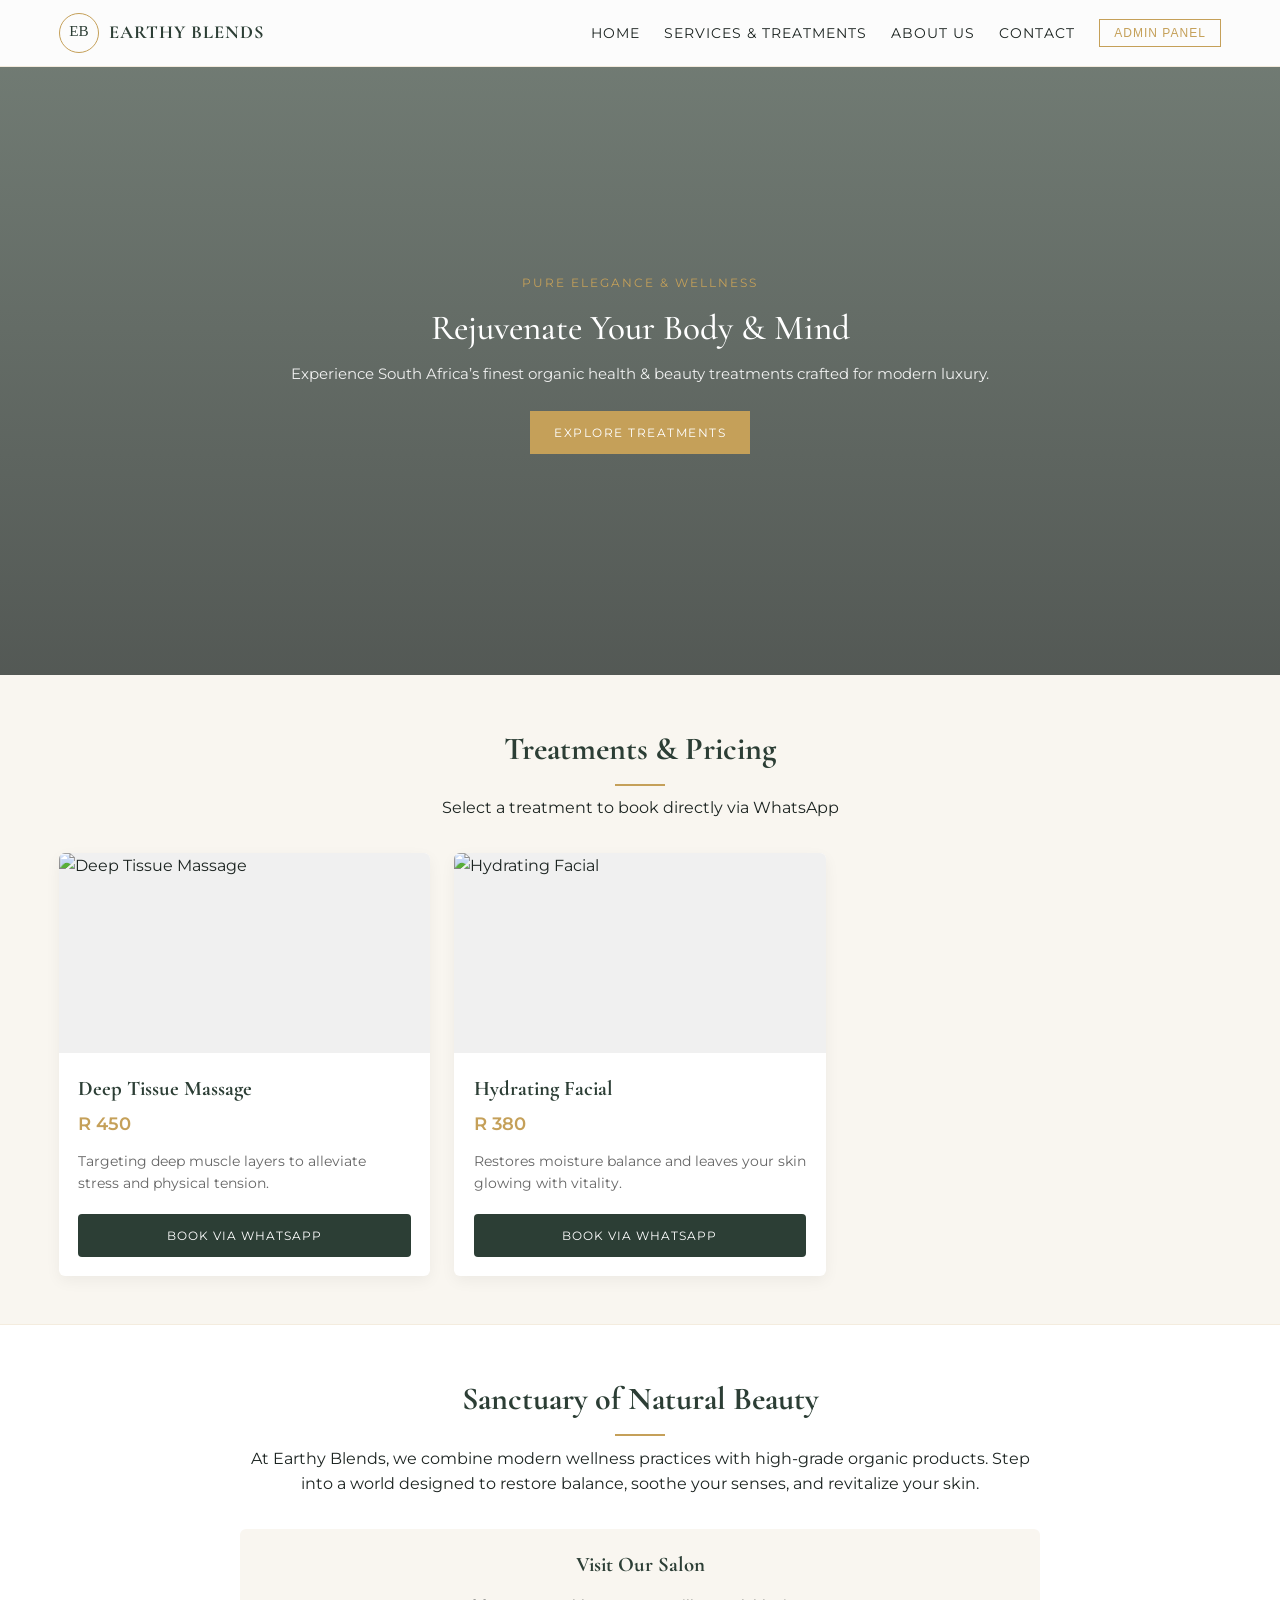
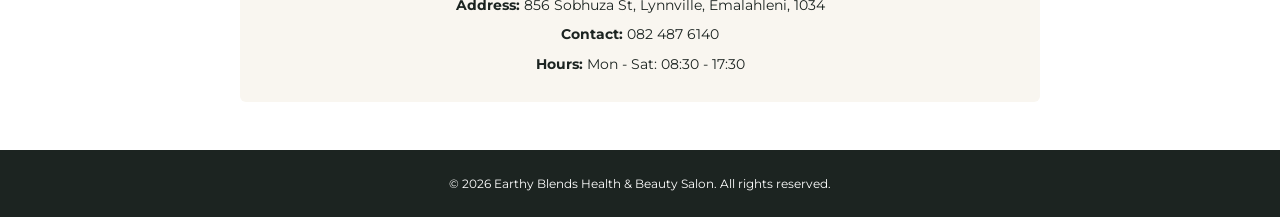
==== index.html @ 45a5a2bd "Add files via upload" ====
<!DOCTYPE html>
<html lang="en">
<head>
  <meta charset="UTF-8">
  <meta name="viewport" content="width=device-width, initial-scale=1.0">
  <title>Earthy Blends | Luxury Health & Beauty Salon</title>
  <link rel="preconnect" href="https://fonts.googleapis.com">
  <link rel="preconnect" href="https://fonts.gstatic.com" crossorigin>
  <link href="https://fonts.googleapis.com/css2?family=Cormorant+Garamond:wght@400;500;600;700&family=Montserrat:wght@300;400;500;600&display=swap" rel="stylesheet">
  <link rel="stylesheet" href="style.css">
</head>
<body>

  <!-- Navigation -->
  <nav class="navbar">
    <div class="nav-container">
      <a href="#home" class="brand-logo">
        <img id="siteLogo" src="data:image/svg+xml;utf8,<svg xmlns='http://www.w3.org/2000/svg' width='100' height='100' viewBox='0 0 100 100'><text y='50%' x='50%' dominant-baseline='middle' text-anchor='middle' font-family='serif' font-size='40' fill='%232c3e35'>EB</text></svg>" alt="Earthy Blends Logo">
        <span class="brand-name">EARTHY BLENDS</span>
      </a>

      <!-- Mobile Toggle Button -->
      <button class="nav-toggle" id="navToggle" aria-label="toggle menu">
        <span class="hamburger"></span>
      </button>

      <ul class="nav-links" id="navLinks">
        <li><a href="#home" onclick="closeMenu()">Home</a></li>
        <li><a href="#services" onclick="closeMenu()">Services & Treatments</a></li>
        <li><a href="#about" onclick="closeMenu()">About Us</a></li>
        <li><a href="#contact" onclick="closeMenu()">Contact</a></li>
        <li><button class="admin-btn" onclick="triggerAdminAccess(); closeMenu();">Admin Panel</button></li>
      </ul>
    </div>
  </nav>

  <!-- Dynamic Hero Section -->
  <header id="home" class="hero">
    <div class="hero-overlay"></div>
    <div class="hero-content">
      <span class="subtitle">PURE ELEGANCE & WELLNESS</span>
      <h1>Rejuvenate Your Body & Mind</h1>
      <p>Experience South Africa’s finest organic health & beauty treatments crafted for modern luxury.</p>
      <a href="#services" class="cta-btn">Explore Treatments</a>
    </div>
  </header>

  <!-- Services / Catalog Section -->
  <section id="services" class="services-section">
    <div class="section-title">
      <h2>Treatments & Pricing</h2>
      <div class="divider"></div>
      <p>Select a treatment to book directly via WhatsApp</p>
    </div>

    <div class="services-grid" id="servicesGrid">
      <!-- Dynamic Services loaded from SQLite Database / LocalStorage -->
    </div>
  </section>

  <!-- About / Contact Section -->
  <section id="about" class="about-section">
    <div class="about-container">
      <div class="about-text">
        <h2>Sanctuary of Natural Beauty</h2>
        <div class="divider"></div>
        <p>At Earthy Blends, we combine modern wellness practices with high-grade organic products. Step into a world designed to restore balance, soothe your senses, and revitalize your skin.</p>
        
        <div class="contact-details" id="contact">
          <h3>Visit Our Salon</h3>
          <p><strong>Address:</strong> 856 Sobhuza St, Lynnville, Emalahleni, 1034</p>
          <p><strong>Contact:</strong> 082 487 6140</p>
          <p><strong>Hours:</strong> Mon - Sat: 08:30 - 17:30</p>
        </div>
      </div>
    </div>
  </section>

  <!-- Footer -->
  <footer>
    <p>&copy; 2026 Earthy Blends Health & Beauty Salon. All rights reserved.</p>
  </footer>

  <!-- Admin Password Login Modal -->
  <div id="loginModal" class="modal">
    <div class="modal-content auth-card">
      <span class="close-btn" onclick="closeLoginModal()">&times;</span>
      <h2>Admin Authentication</h2>
      <div class="divider"></div>
      <form id="loginForm" onsubmit="handleLogin(event)">
        <div class="form-group">
          <label for="adminPass">Enter Security Password:</label>
          <input type="password" id="adminPass" placeholder="••••••••" required>
        </div>
        <p id="loginError" class="error-msg"></p>
        <button type="submit" class="cta-btn full-width">Unlock Admin Panel</button>
      </form>
    </div>
  </div>

  <!-- Admin Management Panel Modal -->
  <div id="adminModal" class="modal">
    <div class="modal-content">
      <span class="close-btn" onclick="closeAdminModal()">&times;</span>
      <div class="admin-header">
        <h2>Salon Admin Management</h2>
        <button class="logout-btn" onclick="logoutAdmin()">Lock / Exit</button>
      </div>
      <div class="divider"></div>

      <!-- Password Change Section -->
      <div class="admin-section">
        <h3>Change Security Password</h3>
        <input type="password" id="newAdminPassword" placeholder="New Password">
        <button class="cta-btn full-width" onclick="updateAdminPassword()">Update Password</button>
      </div>

      <!-- Hero Image Customization -->
      <div class="admin-section">
        <h3>Update Hero Cover Image</h3>
        <p class="section-desc">Uploaded hero background image will be automatically resized to max 1200px width.</p>
        <div class="drag-drop-area" id="heroDropArea">
          <p>Drag & Drop cover background photo or tap to upload</p>
          <input type="file" id="heroImageInput" accept="image/*" hidden>
          <img id="heroPreview" class="preview-img resized-preview" alt="Hero Preview">
        </div>
        <button class="cta-btn full-width" onclick="saveHeroImage()">Save Cover Image</button>
      </div>

      <!-- Logo Customization -->
      <div class="admin-section">
        <h3>Update Salon Logo</h3>
        <p class="section-desc">Logo will be automatically resized to 200x200px square.</p>
        <input type="file" id="logoInput" accept="image/*">
        <button class="cta-btn full-width" onclick="uploadLogo()">Save Logo</button>
      </div>

      <!-- Add/Edit Service -->
      <div class="admin-section">
        <h3>Add New Treatment (Auto-Resized Images)</h3>
        <p class="section-desc">Treatment images are automatically resized & optimized to 600x400px before storing to database.</p>
        <form id="addServiceForm" onsubmit="handleAddService(event)">
          <input type="text" id="serviceTitle" placeholder="Treatment Name (e.g. Deep Tissue Massage)" required>
          <input type="number" id="servicePrice" placeholder="Price (ZAR)" required>
          <textarea id="serviceDesc" placeholder="Treatment Description" required></textarea>
          
          <div class="drag-drop-area" id="dropArea">
            <p>Drag & Drop treatment photo here or tap to upload</p>
            <input type="file" id="serviceImageInput" accept="image/*" hidden>
            <img id="imagePreview" class="preview-img resized-preview" alt="Preview">
          </div>

          <button type="submit" class="cta-btn full-width">Add Treatment to Database</button>
        </form>
      </div>

      <!-- Current Services List -->
      <div class="admin-section">
        <h3>Manage Existing Treatments</h3>
        <div id="adminServicesList" class="admin-services-list">
          <!-- Populated by JS -->
        </div>
      </div>
    </div>
  </div>

  <script src="script.js"></script>
</body>
</html>
---- style.css ----
:root {
  --primary-green: #2C3E35;
  --accent-gold: #C5A059;
  --soft-beige: #F9F6F0;
  --dark-earth: #1C2421;
  --text-muted: #666666;
  --white: #FFFFFF;
  --danger-red: #D9534F;
  --font-serif: 'Cormorant Garamond', serif;
  --font-sans: 'Montserrat', sans-serif;
}

* {
  box-sizing: border-box;
  margin: 0;
  padding: 0;
}

body {
  font-family: var(--font-sans);
  background-color: var(--soft-beige);
  color: var(--dark-earth);
  line-height: 1.6;
  overflow-x: hidden;
}

/* Navigation */
.navbar {
  position: fixed;
  top: 0;
  width: 100%;
  background-color: rgba(255, 255, 255, 0.98);
  backdrop-filter: blur(5px);
  z-index: 1000;
  border-bottom: 1px solid rgba(197, 160, 89, 0.2);
}

.nav-container {
  max-width: 1200px;
  margin: 0 auto;
  display: flex;
  justify-content: space-between;
  align-items: center;
  padding: 0.8rem 1.2rem;
}

.brand-logo {
  display: flex;
  align-items: center;
  gap: 10px;
  text-decoration: none;
}

.brand-logo img {
  width: 40px;
  height: 40px;
  border-radius: 50%;
  object-fit: cover;
  border: 1px solid var(--accent-gold);
}

.brand-name {
  font-family: var(--font-serif);
  font-size: 1.15rem;
  font-weight: 700;
  letter-spacing: 1px;
  color: var(--primary-green);
}

/* Mobile Nav Drawer */
.nav-links {
  display: flex;
  list-style: none;
  gap: 1.5rem;
  align-items: center;
}

.nav-links a {
  text-decoration: none;
  color: var(--dark-earth);
  font-size: 0.85rem;
  text-transform: uppercase;
  letter-spacing: 1px;
  transition: color 0.3s;
}

.nav-links a:hover {
  color: var(--accent-gold);
}

.admin-btn {
  background: transparent;
  border: 1px solid var(--accent-gold);
  color: var(--accent-gold);
  padding: 6px 14px;
  font-size: 0.75rem;
  text-transform: uppercase;
  cursor: pointer;
  letter-spacing: 1px;
  transition: all 0.3s;
}

.admin-btn:hover {
  background: var(--accent-gold);
  color: var(--white);
}

/* Hamburger Toggle Button */
.nav-toggle {
  display: none;
  background: transparent;
  border: none;
  cursor: pointer;
  padding: 0.5rem;
}

.hamburger {
  display: block;
  position: relative;
  width: 24px;
  height: 2px;
  background: var(--primary-green);
  transition: all 0.3s;
}

.hamburger::before,
.hamburger::after {
  content: '';
  position: absolute;
  width: 24px;
  height: 2px;
  background: var(--primary-green);
  transition: all 0.3s;
}

.hamburger::before { top: -7px; }
.hamburger::after { top: 7px; }

/* Dynamic Hero Cover */
.hero {
  min-height: 75vh;
  padding: 6rem 1.2rem 3rem;
  background-position: center;
  background-size: cover;
  background-repeat: no-repeat;
  display: flex;
  align-items: center;
  justify-content: center;
  text-align: center;
  color: var(--white);
  transition: background-image 0.5s ease-in-out;
}

.hero-content {
  max-width: 800px;
}

.hero .subtitle {
  font-size: 0.75rem;
  letter-spacing: 2px;
  color: var(--accent-gold);
  text-transform: uppercase;
}

.hero h1 {
  font-family: var(--font-serif);
  font-size: 2.2rem;
  font-weight: 500;
  margin: 0.8rem 0;
  line-height: 1.2;
}

.hero p {
  font-size: 0.95rem;
  margin-bottom: 1.5rem;
  opacity: 0.9;
}

.cta-btn {
  display: inline-block;
  background-color: var(--accent-gold);
  color: var(--white);
  padding: 12px 24px;
  text-decoration: none;
  text-transform: uppercase;
  font-size: 0.75rem;
  letter-spacing: 1.5px;
  border: none;
  cursor: pointer;
  transition: background 0.3s;
  text-align: center;
}

.cta-btn:hover {
  background-color: #b08d48;
}

.full-width {
  width: 100%;
}

/* Services Catalog */
.services-section {
  max-width: 1200px;
  margin: 3rem auto;
  padding: 0 1.2rem;
}

.section-title {
  text-align: center;
  margin-bottom: 2rem;
}

.section-title h2 {
  font-family: var(--font-serif);
  font-size: 2rem;
  color: var(--primary-green);
}

.divider {
  height: 2px;
  width: 50px;
  background-color: var(--accent-gold);
  margin: 0.6rem auto;
}

.services-grid {
  display: grid;
  grid-template-columns: repeat(auto-fill, minmax(280px, 1fr));
  gap: 1.5rem;
}

/* Uniform Resized Treatment Cards */
.card {
  background: var(--white);
  border-radius: 6px;
  overflow: hidden;
  box-shadow: 0 5px 15px rgba(0,0,0,0.05);
  display: flex;
  flex-direction: column;
}

.card-img {
  width: 100%;
  height: 200px;
  object-fit: cover; /* Guarantees resized uniform dimensions */
  background-color: #f0f0f0;
}

.card-body {
  padding: 1.2rem;
  display: flex;
  flex-direction: column;
  flex-grow: 1;
}

.card-title {
  font-family: var(--font-serif);
  font-size: 1.3rem;
  color: var(--primary-green);
  margin-bottom: 0.3rem;
}

.card-price {
  font-size: 1.1rem;
  color: var(--accent-gold);
  font-weight: 600;
  margin-bottom: 0.8rem;
}

.card-desc {
  font-size: 0.85rem;
  color: var(--text-muted);
  margin-bottom: 1.2rem;
  flex-grow: 1;
}

.wa-btn {
  background-color: var(--primary-green);
  color: var(--white);
  text-decoration: none;
  text-align: center;
  padding: 12px;
  font-size: 0.75rem;
  letter-spacing: 1px;
  text-transform: uppercase;
  border-radius: 4px;
  transition: opacity 0.3s;
}

.wa-btn:hover {
  opacity: 0.9;
}

/* About Section */
.about-section {
  background-color: var(--white);
  padding: 3rem 1.2rem;
  border-top: 1px solid rgba(197, 160, 89, 0.2);
}

.about-container {
  max-width: 800px;
  margin: 0 auto;
  text-align: center;
}

.about-text h2 {
  font-family: var(--font-serif);
  font-size: 2rem;
  color: var(--primary-green);
}

.contact-details {
  margin-top: 2rem;
  background: var(--soft-beige);
  padding: 1.2rem;
  border-radius: 6px;
  word-wrap: break-word;
}

.contact-details h3 {
  font-family: var(--font-serif);
  font-size: 1.3rem;
  margin-bottom: 0.8rem;
  color: var(--primary-green);
}

.contact-details p {
  font-size: 0.9rem;
  margin-bottom: 0.4rem;
}

/* Modal */
.modal {
  display: none;
  position: fixed;
  top: 0;
  left: 0;
  width: 100%;
  height: 100%;
  background: rgba(0,0,0,0.65);
  z-index: 2000;
  overflow-y: auto;
  padding: 1rem;
}

.modal-content {
  background: var(--white);
  max-width: 580px;
  margin: 1.5rem auto;
  padding: 1.8rem;
  border-radius: 6px;
  position: relative;
}

.auth-card {
  max-width: 400px;
}

.admin-header {
  display: flex;
  justify-content: space-between;
  align-items: center;
}

.logout-btn {
  background: var(--dark-earth);
  color: var(--white);
  border: none;
  padding: 5px 12px;
  font-size: 0.75rem;
  cursor: pointer;
  border-radius: 4px;
}

.close-btn {
  position: absolute;
  right: 1.2rem;
  top: 0.8rem;
  font-size: 1.8rem;
  cursor: pointer;
}

.admin-section {
  margin-top: 1.5rem;
  padding-bottom: 1.2rem;
  border-bottom: 1px solid #eee;
}

.admin-section h3 {
  font-size: 0.9rem;
  margin-bottom: 0.4rem;
  text-transform: uppercase;
  letter-spacing: 1px;
  color: var(--primary-green);
}

.section-desc {
  font-size: 0.78rem;
  color: var(--text-muted);
  margin-bottom: 0.8rem;
}

.form-group {
  margin-bottom: 1rem;
}

.form-group label {
  display: block;
  font-size: 0.85rem;
  margin-bottom: 0.3rem;
}

.admin-section input, .admin-section textarea, .form-group input {
  width: 100%;
  padding: 10px;
  margin-bottom: 0.8rem;
  border: 1px solid #ddd;
  font-family: inherit;
  font-size: 0.9rem;
  border-radius: 4px;
}

.error-msg {
  color: var(--danger-red);
  font-size: 0.82rem;
  margin-bottom: 0.8rem;
}

.drag-drop-area {
  border: 2px dashed var(--accent-gold);
  padding: 1.2rem;
  text-align: center;
  cursor: pointer;
  margin-bottom: 0.8rem;
  background: var(--soft-beige);
  border-radius: 4px;
  font-size: 0.85rem;
}

.preview-img {
  max-height: 120px;
  margin: 10px auto 0;
  display: none;
  object-fit: cover;
  border-radius: 4px;
}

.admin-services-list .admin-item {
  display: flex;
  justify-content: space-between;
  align-items: center;
  padding: 10px 0;
  border-bottom: 1px solid #f0f0f0;
  font-size: 0.85rem;
}

.admin-item img {
  width: 45px;
  height: 45px;
  object-fit: cover;
  border-radius: 4px;
  margin-right: 10px;
}

.admin-info {
  display: flex;
  align-items: center;
}

.delete-btn {
  background: var(--danger-red);
  color: white;
  border: none;
  padding: 6px 12px;
  border-radius: 4px;
  cursor: pointer;
  font-size: 0.8rem;
}

footer {
  text-align: center;
  padding: 1.5rem 1rem;
  background: var(--dark-earth);
  color: var(--white);
  font-size: 0.75rem;
}

/* Mobile Media Queries */
@media (max-width: 768px) {
  .nav-toggle {
    display: block;
  }

  .nav-links {
    position: fixed;
    top: 55px;
    right: -100%;
    width: 80%;
    max-width: 300px;
    height: calc(100vh - 55px);
    background: var(--white);
    flex-direction: column;
    justify-content: flex-start;
    padding: 2rem 1.5rem;
    box-shadow: -5px 0 15px rgba(0,0,0,0.1);
    transition: right 0.3s ease-in-out;
    align-items: stretch;
  }

  .nav-links.active {
    right: 0;
  }

  .nav-links li {
    margin-bottom: 1rem;
  }

  .nav-links a {
    font-size: 1rem;
  }

  .admin-btn {
    width: 100%;
    padding: 10px;
    font-size: 0.85rem;
  }

  .hero h1 {
    font-size: 2rem;
  }

  .services-grid {
    grid-template-columns: 1fr;
  }
}
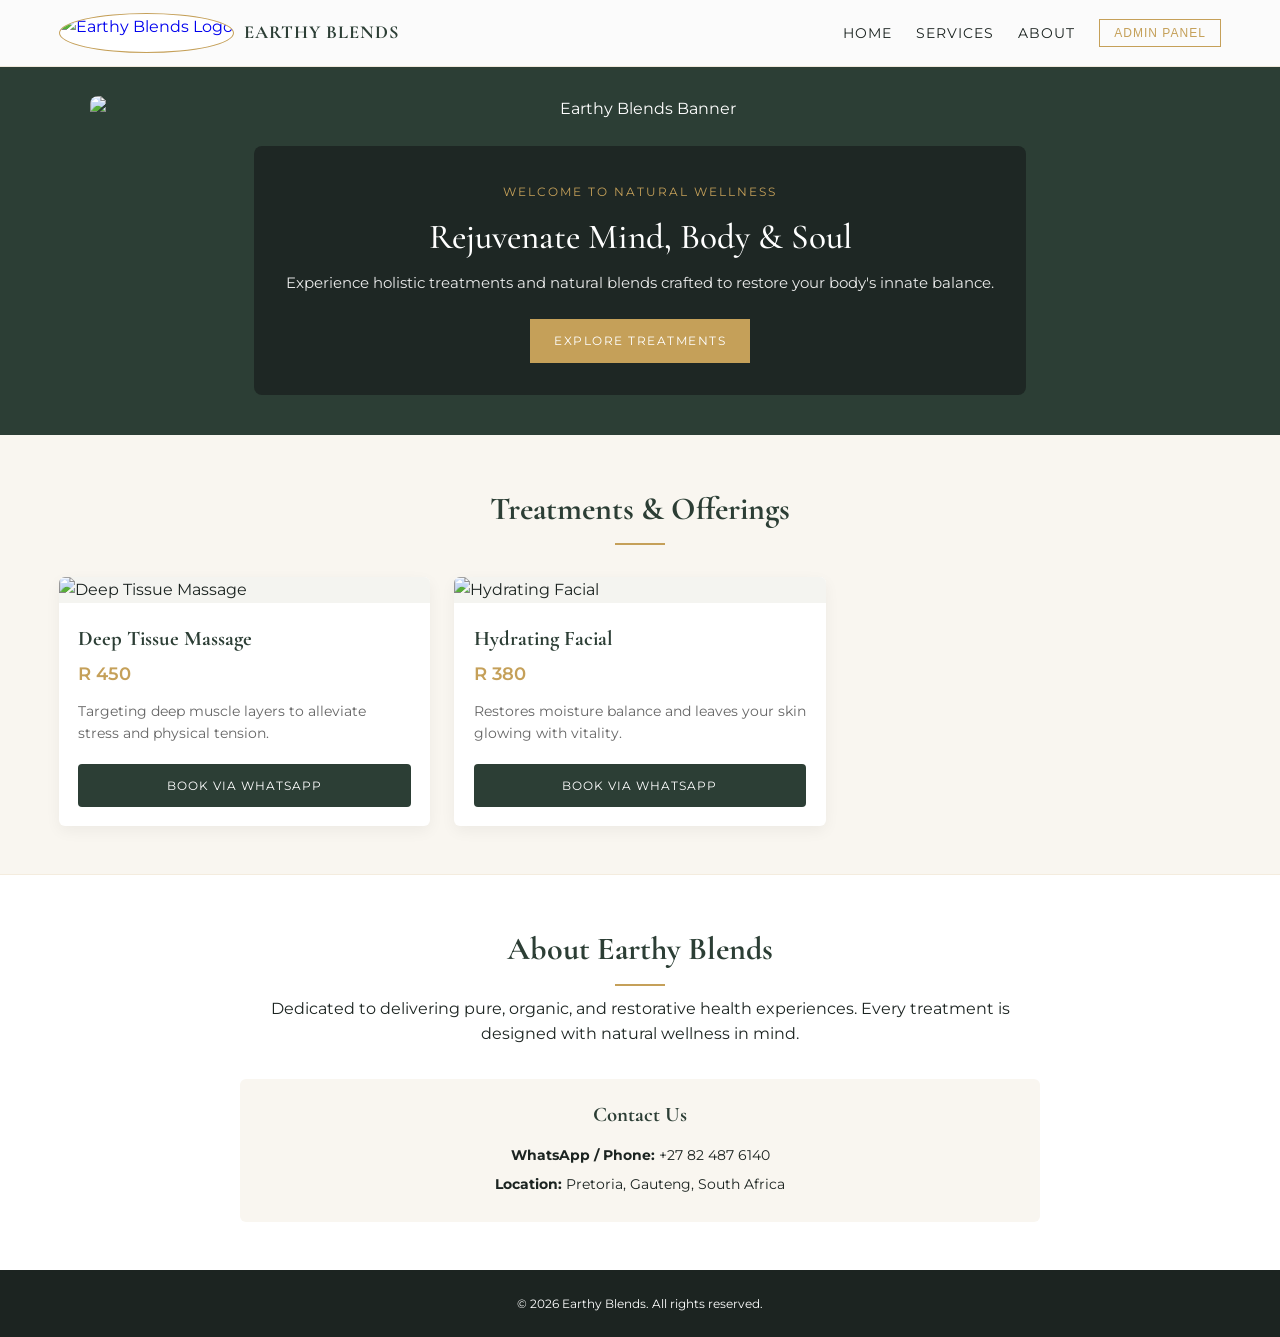
==== commit 7e5729c6: "Add files via upload" ====
--- a/index.html
+++ b/index.html
@@ -1,13 +1,14 @@
+<!-- index.html -->
 <!DOCTYPE html>
 <html lang="en">
 <head>
   <meta charset="UTF-8">
   <meta name="viewport" content="width=device-width, initial-scale=1.0">
-  <title>Earthy Blends | Luxury Health & Beauty Salon</title>
+  <title>Earthy Blends</title>
+  <link rel="stylesheet" href="style.css">
   <link rel="preconnect" href="https://fonts.googleapis.com">
   <link rel="preconnect" href="https://fonts.gstatic.com" crossorigin>
-  <link href="https://fonts.googleapis.com/css2?family=Cormorant+Garamond:wght@400;500;600;700&family=Montserrat:wght@300;400;500;600&display=swap" rel="stylesheet">
-  <link rel="stylesheet" href="style.css">
+  <link href="https://fonts.googleapis.com/css2?family=Cormorant+Garamond:wght@500;700&family=Montserrat:wght@400;600&display=swap" rel="stylesheet">
 </head>
 <body>
 
@@ -15,150 +16,143 @@
   <nav class="navbar">
     <div class="nav-container">
       <a href="#home" class="brand-logo">
-        <img id="siteLogo" src="data:image/svg+xml;utf8,<svg xmlns='http://www.w3.org/2000/svg' width='100' height='100' viewBox='0 0 100 100'><text y='50%' x='50%' dominant-baseline='middle' text-anchor='middle' font-family='serif' font-size='40' fill='%232c3e35'>EB</text></svg>" alt="Earthy Blends Logo">
+        <img id="siteLogo" src="https://via.placeholder.com/150?text=Logo" alt="Earthy Blends Logo">
         <span class="brand-name">EARTHY BLENDS</span>
       </a>
-
-      <!-- Mobile Toggle Button -->
-      <button class="nav-toggle" id="navToggle" aria-label="toggle menu">
+      
+      <button class="nav-toggle" id="navToggle" aria-label="Toggle navigation">
         <span class="hamburger"></span>
       </button>
 
       <ul class="nav-links" id="navLinks">
         <li><a href="#home" onclick="closeMenu()">Home</a></li>
-        <li><a href="#services" onclick="closeMenu()">Services & Treatments</a></li>
-        <li><a href="#about" onclick="closeMenu()">About Us</a></li>
-        <li><a href="#contact" onclick="closeMenu()">Contact</a></li>
+        <li><a href="#services" onclick="closeMenu()">Services</a></li>
+        <li><a href="#about" onclick="closeMenu()">About</a></li>
         <li><button class="admin-btn" onclick="triggerAdminAccess(); closeMenu();">Admin Panel</button></li>
       </ul>
     </div>
   </nav>
 
-  <!-- Dynamic Hero Section -->
-  <header id="home" class="hero">
-    <div class="hero-overlay"></div>
+  <!-- Hero Section (Uncropped Inline Image Layout) -->
+  <section id="home" class="hero">
+    <div class="hero-img-container" id="heroImgContainer">
+      <!-- Uncropped banner dynamically loaded via JS -->
+    </div>
     <div class="hero-content">
-      <span class="subtitle">PURE ELEGANCE & WELLNESS</span>
-      <h1>Rejuvenate Your Body & Mind</h1>
-      <p>Experience South Africa’s finest organic health & beauty treatments crafted for modern luxury.</p>
+      <span class="subtitle">Welcome to Natural Wellness</span>
+      <h1>Rejuvenate Mind, Body & Soul</h1>
+      <p>Experience holistic treatments and natural blends crafted to restore your body's innate balance.</p>
       <a href="#services" class="cta-btn">Explore Treatments</a>
     </div>
-  </header>
+  </section>
 
   <!-- Services / Catalog Section -->
   <section id="services" class="services-section">
     <div class="section-title">
-      <h2>Treatments & Pricing</h2>
+      <h2>Treatments & Offerings</h2>
       <div class="divider"></div>
-      <p>Select a treatment to book directly via WhatsApp</p>
     </div>
-
     <div class="services-grid" id="servicesGrid">
-      <!-- Dynamic Services loaded from SQLite Database / LocalStorage -->
+      <!-- Service Cards dynamically rendered via JS -->
     </div>
   </section>
 
-  <!-- About / Contact Section -->
+  <!-- About & Contact Section -->
   <section id="about" class="about-section">
     <div class="about-container">
       <div class="about-text">
-        <h2>Sanctuary of Natural Beauty</h2>
+        <h2>About Earthy Blends</h2>
         <div class="divider"></div>
-        <p>At Earthy Blends, we combine modern wellness practices with high-grade organic products. Step into a world designed to restore balance, soothe your senses, and revitalize your skin.</p>
-        
-        <div class="contact-details" id="contact">
-          <h3>Visit Our Salon</h3>
-          <p><strong>Address:</strong> 856 Sobhuza St, Lynnville, Emalahleni, 1034</p>
-          <p><strong>Contact:</strong> 082 487 6140</p>
-          <p><strong>Hours:</strong> Mon - Sat: 08:30 - 17:30</p>
-        </div>
+        <p>Dedicated to delivering pure, organic, and restorative health experiences. Every treatment is designed with natural wellness in mind.</p>
+      </div>
+      <div class="contact-details">
+        <h3>Contact Us</h3>
+        <p><strong>WhatsApp / Phone:</strong> +27 82 487 6140</p>
+        <p><strong>Location:</strong> Pretoria, Gauteng, South Africa</p>
       </div>
     </div>
   </section>
 
   <!-- Footer -->
   <footer>
-    <p>&copy; 2026 Earthy Blends Health & Beauty Salon. All rights reserved.</p>
+    <p>&copy; 2026 Earthy Blends. All rights reserved.</p>
   </footer>
 
-  <!-- Admin Password Login Modal -->
+  <!-- Admin Login Modal -->
   <div id="loginModal" class="modal">
     <div class="modal-content auth-card">
       <span class="close-btn" onclick="closeLoginModal()">&times;</span>
-      <h2>Admin Authentication</h2>
-      <div class="divider"></div>
-      <form id="loginForm" onsubmit="handleLogin(event)">
+      <h2>Admin Login</h2>
+      <p class="section-desc">Enter admin credentials to manage content.</p>
+      <form onsubmit="handleLogin(event)">
         <div class="form-group">
-          <label for="adminPass">Enter Security Password:</label>
-          <input type="password" id="adminPass" placeholder="••••••••" required>
+          <label for="adminPass">Password</label>
+          <input type="password" id="adminPass" required placeholder="Enter password">
         </div>
-        <p id="loginError" class="error-msg"></p>
-        <button type="submit" class="cta-btn full-width">Unlock Admin Panel</button>
+        <div id="loginError" class="error-msg"></div>
+        <button type="submit" class="cta-btn full-width">Login</button>
       </form>
     </div>
   </div>
 
-  <!-- Admin Management Panel Modal -->
+  <!-- Admin Control Panel Modal -->
   <div id="adminModal" class="modal">
     <div class="modal-content">
       <span class="close-btn" onclick="closeAdminModal()">&times;</span>
       <div class="admin-header">
-        <h2>Salon Admin Management</h2>
-        <button class="logout-btn" onclick="logoutAdmin()">Lock / Exit</button>
-      </div>
-      <div class="divider"></div>
-
-      <!-- Password Change Section -->
-      <div class="admin-section">
-        <h3>Change Security Password</h3>
-        <input type="password" id="newAdminPassword" placeholder="New Password">
-        <button class="cta-btn full-width" onclick="updateAdminPassword()">Update Password</button>
+        <h2>Admin Panel</h2>
+        <button class="logout-btn" onclick="logoutAdmin()">Lock & Exit</button>
       </div>
 
-      <!-- Hero Image Customization -->
+      <!-- Add New Service Section -->
       <div class="admin-section">
-        <h3>Update Hero Cover Image</h3>
-        <p class="section-desc">Uploaded hero background image will be automatically resized to max 1200px width.</p>
-        <div class="drag-drop-area" id="heroDropArea">
-          <p>Drag & Drop cover background photo or tap to upload</p>
-          <input type="file" id="heroImageInput" accept="image/*" hidden>
-          <img id="heroPreview" class="preview-img resized-preview" alt="Hero Preview">
-        </div>
-        <button class="cta-btn full-width" onclick="saveHeroImage()">Save Cover Image</button>
-      </div>
+        <h3>Add New Treatment / Service</h3>
+        <form onsubmit="handleAddService(event)">
+          <input type="text" id="serviceTitle" placeholder="Treatment Title" required>
+          <input type="number" id="servicePrice" placeholder="Price (ZAR)" required>
+          <textarea id="serviceDesc" placeholder="Brief description..." rows="3" required></textarea>
 
-      <!-- Logo Customization -->
-      <div class="admin-section">
-        <h3>Update Salon Logo</h3>
-        <p class="section-desc">Logo will be automatically resized to 200x200px square.</p>
-        <input type="file" id="logoInput" accept="image/*">
-        <button class="cta-btn full-width" onclick="uploadLogo()">Save Logo</button>
-      </div>
-
-      <!-- Add/Edit Service -->
-      <div class="admin-section">
-        <h3>Add New Treatment (Auto-Resized Images)</h3>
-        <p class="section-desc">Treatment images are automatically resized & optimized to 600x400px before storing to database.</p>
-        <form id="addServiceForm" onsubmit="handleAddService(event)">
-          <input type="text" id="serviceTitle" placeholder="Treatment Name (e.g. Deep Tissue Massage)" required>
-          <input type="number" id="servicePrice" placeholder="Price (ZAR)" required>
-          <textarea id="serviceDesc" placeholder="Treatment Description" required></textarea>
-          
+          <label>Treatment Image (Drag & Drop or Click)</label>
           <div class="drag-drop-area" id="dropArea">
-            <p>Drag & Drop treatment photo here or tap to upload</p>
-            <input type="file" id="serviceImageInput" accept="image/*" hidden>
-            <img id="imagePreview" class="preview-img resized-preview" alt="Preview">
+            <p>Drag & Drop Image Here or Click to Browse</p>
+            <input type="file" id="serviceImageInput" accept="image/*" style="display:none">
+            <img id="imagePreview" class="preview-img" alt="Preview">
           </div>
 
-          <button type="submit" class="cta-btn full-width">Add Treatment to Database</button>
+          <button type="submit" class="cta-btn full-width">Add Service</button>
         </form>
       </div>
 
-      <!-- Current Services List -->
+      <!-- Hero Banner Image Manager -->
       <div class="admin-section">
-        <h3>Manage Existing Treatments</h3>
+        <h3>Update Hero Banner Image</h3>
+        <div class="drag-drop-area" id="heroDropArea">
+          <p>Drag & Drop Hero Banner Image Here or Click to Browse</p>
+          <input type="file" id="heroImageInput" accept="image/*" style="display:none">
+          <img id="heroPreview" class="preview-img" alt="Hero Preview">
+        </div>
+        <button onclick="saveHeroImage()" class="cta-btn full-width">Save Hero Banner Image</button>
+      </div>
+
+      <!-- Logo Manager -->
+      <div class="admin-section">
+        <h3>Update Brand Logo</h3>
+        <input type="file" id="logoInput" accept="image/*">
+        <button onclick="uploadLogo()" class="cta-btn full-width" style="margin-top:8px;">Upload New Logo</button>
+      </div>
+
+      <!-- Change Password -->
+      <div class="admin-section">
+        <h3>Change Admin Password</h3>
+        <input type="password" id="newAdminPassword" placeholder="New Password">
+        <button onclick="updateAdminPassword()" class="cta-btn full-width">Update Password</button>
+      </div>
+
+      <!-- Manage Existing Services -->
+      <div class="admin-section">
+        <h3>Manage Current Services</h3>
         <div id="adminServicesList" class="admin-services-list">
-          <!-- Populated by JS -->
+          <!-- Dynamically listed services with delete buttons -->
         </div>
       </div>
     </div>
--- a/style.css
+++ b/style.css
@@ -1,3 +1,4 @@
+/* style.css */
 :root {
   --primary-green: #2C3E35;
   --accent-gold: #C5A059;
@@ -52,10 +53,12 @@
 }
 
 .brand-logo img {
-  width: 40px;
+  width: auto;
   height: 40px;
+  max-width: 100%;
+  object-fit: contain;
   border-radius: 50%;
-  object-fit: cover;
+  background-color: var(--white);
   border: 1px solid var(--accent-gold);
 }
 
@@ -67,7 +70,6 @@
   color: var(--primary-green);
 }
 
-/* Mobile Nav Drawer */
 .nav-links {
   display: flex;
   list-style: none;
@@ -105,7 +107,6 @@
   color: var(--white);
 }
 
-/* Hamburger Toggle Button */
 .nav-toggle {
   display: none;
   background: transparent;
@@ -136,23 +137,38 @@
 .hamburger::before { top: -7px; }
 .hamburger::after { top: 7px; }
 
-/* Dynamic Hero Cover */
+/* Hero Section (Uncropped Flex Layout) */
 .hero {
-  min-height: 75vh;
-  padding: 6rem 1.2rem 3rem;
-  background-position: center;
-  background-size: cover;
-  background-repeat: no-repeat;
-  display: flex;
-  align-items: center;
-  justify-content: center;
+  width: 100%;
+  height: auto;
+  padding: 6rem 1rem 2.5rem;
+  background-color: var(--primary-green);
+  display: flex;
+  flex-direction: column;
+  align-items: center;
   text-align: center;
   color: var(--white);
-  transition: background-image 0.5s ease-in-out;
+}
+
+.hero-img-container {
+  width: 100%;
+  max-width: 1100px;
+  margin-bottom: 1.5rem;
+}
+
+.hero-banner-img {
+  width: 100%;
+  height: auto;
+  display: block;
+  border-radius: 8px;
+  object-fit: contain;
 }
 
 .hero-content {
   max-width: 800px;
+  background: rgba(28, 36, 33, 0.85);
+  padding: 2rem;
+  border-radius: 8px;
 }
 
 .hero .subtitle {
@@ -230,7 +246,7 @@
   gap: 1.5rem;
 }
 
-/* Uniform Resized Treatment Cards */
+/* Dynamic Uncropped Service Cards */
 .card {
   background: var(--white);
   border-radius: 6px;
@@ -240,11 +256,20 @@
   flex-direction: column;
 }
 
+.card-img-wrapper {
+  width: 100%;
+  height: auto;
+  background: #f4f4f0;
+  padding: 0;
+  overflow: visible;
+}
+
 .card-img {
   width: 100%;
-  height: 200px;
-  object-fit: cover; /* Guarantees resized uniform dimensions */
-  background-color: #f0f0f0;
+  height: auto;
+  max-height: none;
+  display: block;
+  object-fit: contain;
 }
 
 .card-body {
@@ -331,7 +356,7 @@
   margin-bottom: 0.4rem;
 }
 
-/* Modal */
+/* Modals */
 .modal {
   display: none;
   position: fixed;
@@ -443,7 +468,7 @@
   max-height: 120px;
   margin: 10px auto 0;
   display: none;
-  object-fit: cover;
+  object-fit: contain;
   border-radius: 4px;
 }
 
@@ -457,11 +482,12 @@
 }
 
 .admin-item img {
-  width: 45px;
-  height: 45px;
-  object-fit: cover;
+  width: 50px;
+  height: auto;
+  object-fit: contain;
   border-radius: 4px;
   margin-right: 10px;
+  background: #f0f0f0;
 }
 
 .admin-info {
@@ -487,7 +513,6 @@
   font-size: 0.75rem;
 }
 
-/* Mobile Media Queries */
 @media (max-width: 768px) {
   .nav-toggle {
     display: block;
@@ -528,7 +553,7 @@
   }
 
   .hero h1 {
-    font-size: 2rem;
+    font-size: 1.8rem;
   }
 
   .services-grid {
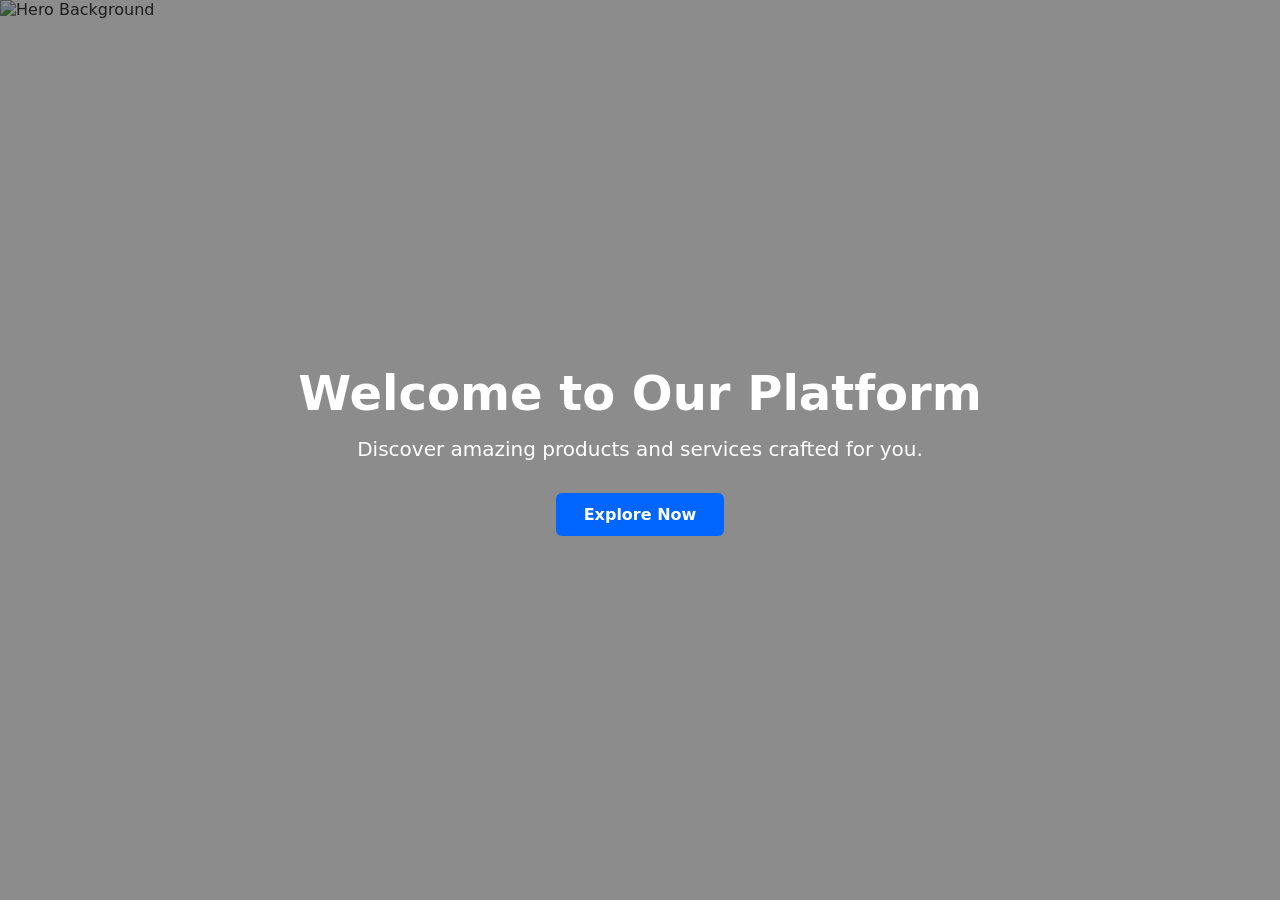
==== commit 9537ce15: "Add files via upload" ====
--- a/index.html
+++ b/index.html
@@ -1,163 +1,24 @@
-<!-- index.html -->
 <!DOCTYPE html>
 <html lang="en">
 <head>
   <meta charset="UTF-8">
   <meta name="viewport" content="width=device-width, initial-scale=1.0">
-  <title>Earthy Blends</title>
+  <title>Website Hero Section</title>
   <link rel="stylesheet" href="style.css">
-  <link rel="preconnect" href="https://fonts.googleapis.com">
-  <link rel="preconnect" href="https://fonts.gstatic.com" crossorigin>
-  <link href="https://fonts.googleapis.com/css2?family=Cormorant+Garamond:wght@500;700&family=Montserrat:wght@400;600&display=swap" rel="stylesheet">
 </head>
 <body>
 
-  <!-- Navigation -->
-  <nav class="navbar">
-    <div class="nav-container">
-      <a href="#home" class="brand-logo">
-        <img id="siteLogo" src="https://via.placeholder.com/150?text=Logo" alt="Earthy Blends Logo">
-        <span class="brand-name">EARTHY BLENDS</span>
-      </a>
-      
-      <button class="nav-toggle" id="navToggle" aria-label="Toggle navigation">
-        <span class="hamburger"></span>
-      </button>
+  <!-- Hero Section with Background Image -->
+  <header class="hero">
+    <img src="hero-bg.jpg" alt="Hero Background" class="hero-bg">
+    <div class="hero-overlay"></div>
+    
+    <div class="hero-content">
+      <h1 class="hero-title">Welcome to Our Platform</h1>
+      <p class="hero-subtitle">Discover amazing products and services crafted for you.</p>
+      <a href="#explore" class="hero-btn">Explore Now</a>
+    </div>
+  </header>
 
-      <ul class="nav-links" id="navLinks">
-        <li><a href="#home" onclick="closeMenu()">Home</a></li>
-        <li><a href="#services" onclick="closeMenu()">Services</a></li>
-        <li><a href="#about" onclick="closeMenu()">About</a></li>
-        <li><button class="admin-btn" onclick="triggerAdminAccess(); closeMenu();">Admin Panel</button></li>
-      </ul>
-    </div>
-  </nav>
-
-  <!-- Hero Section (Uncropped Inline Image Layout) -->
-  <section id="home" class="hero">
-    <div class="hero-img-container" id="heroImgContainer">
-      <!-- Uncropped banner dynamically loaded via JS -->
-    </div>
-    <div class="hero-content">
-      <span class="subtitle">Welcome to Natural Wellness</span>
-      <h1>Rejuvenate Mind, Body & Soul</h1>
-      <p>Experience holistic treatments and natural blends crafted to restore your body's innate balance.</p>
-      <a href="#services" class="cta-btn">Explore Treatments</a>
-    </div>
-  </section>
-
-  <!-- Services / Catalog Section -->
-  <section id="services" class="services-section">
-    <div class="section-title">
-      <h2>Treatments & Offerings</h2>
-      <div class="divider"></div>
-    </div>
-    <div class="services-grid" id="servicesGrid">
-      <!-- Service Cards dynamically rendered via JS -->
-    </div>
-  </section>
-
-  <!-- About & Contact Section -->
-  <section id="about" class="about-section">
-    <div class="about-container">
-      <div class="about-text">
-        <h2>About Earthy Blends</h2>
-        <div class="divider"></div>
-        <p>Dedicated to delivering pure, organic, and restorative health experiences. Every treatment is designed with natural wellness in mind.</p>
-      </div>
-      <div class="contact-details">
-        <h3>Contact Us</h3>
-        <p><strong>WhatsApp / Phone:</strong> +27 82 487 6140</p>
-        <p><strong>Location:</strong> Pretoria, Gauteng, South Africa</p>
-      </div>
-    </div>
-  </section>
-
-  <!-- Footer -->
-  <footer>
-    <p>&copy; 2026 Earthy Blends. All rights reserved.</p>
-  </footer>
-
-  <!-- Admin Login Modal -->
-  <div id="loginModal" class="modal">
-    <div class="modal-content auth-card">
-      <span class="close-btn" onclick="closeLoginModal()">&times;</span>
-      <h2>Admin Login</h2>
-      <p class="section-desc">Enter admin credentials to manage content.</p>
-      <form onsubmit="handleLogin(event)">
-        <div class="form-group">
-          <label for="adminPass">Password</label>
-          <input type="password" id="adminPass" required placeholder="Enter password">
-        </div>
-        <div id="loginError" class="error-msg"></div>
-        <button type="submit" class="cta-btn full-width">Login</button>
-      </form>
-    </div>
-  </div>
-
-  <!-- Admin Control Panel Modal -->
-  <div id="adminModal" class="modal">
-    <div class="modal-content">
-      <span class="close-btn" onclick="closeAdminModal()">&times;</span>
-      <div class="admin-header">
-        <h2>Admin Panel</h2>
-        <button class="logout-btn" onclick="logoutAdmin()">Lock & Exit</button>
-      </div>
-
-      <!-- Add New Service Section -->
-      <div class="admin-section">
-        <h3>Add New Treatment / Service</h3>
-        <form onsubmit="handleAddService(event)">
-          <input type="text" id="serviceTitle" placeholder="Treatment Title" required>
-          <input type="number" id="servicePrice" placeholder="Price (ZAR)" required>
-          <textarea id="serviceDesc" placeholder="Brief description..." rows="3" required></textarea>
-
-          <label>Treatment Image (Drag & Drop or Click)</label>
-          <div class="drag-drop-area" id="dropArea">
-            <p>Drag & Drop Image Here or Click to Browse</p>
-            <input type="file" id="serviceImageInput" accept="image/*" style="display:none">
-            <img id="imagePreview" class="preview-img" alt="Preview">
-          </div>
-
-          <button type="submit" class="cta-btn full-width">Add Service</button>
-        </form>
-      </div>
-
-      <!-- Hero Banner Image Manager -->
-      <div class="admin-section">
-        <h3>Update Hero Banner Image</h3>
-        <div class="drag-drop-area" id="heroDropArea">
-          <p>Drag & Drop Hero Banner Image Here or Click to Browse</p>
-          <input type="file" id="heroImageInput" accept="image/*" style="display:none">
-          <img id="heroPreview" class="preview-img" alt="Hero Preview">
-        </div>
-        <button onclick="saveHeroImage()" class="cta-btn full-width">Save Hero Banner Image</button>
-      </div>
-
-      <!-- Logo Manager -->
-      <div class="admin-section">
-        <h3>Update Brand Logo</h3>
-        <input type="file" id="logoInput" accept="image/*">
-        <button onclick="uploadLogo()" class="cta-btn full-width" style="margin-top:8px;">Upload New Logo</button>
-      </div>
-
-      <!-- Change Password -->
-      <div class="admin-section">
-        <h3>Change Admin Password</h3>
-        <input type="password" id="newAdminPassword" placeholder="New Password">
-        <button onclick="updateAdminPassword()" class="cta-btn full-width">Update Password</button>
-      </div>
-
-      <!-- Manage Existing Services -->
-      <div class="admin-section">
-        <h3>Manage Current Services</h3>
-        <div id="adminServicesList" class="admin-services-list">
-          <!-- Dynamically listed services with delete buttons -->
-        </div>
-      </div>
-    </div>
-  </div>
-
-  <script src="script.js"></script>
 </body>
 </html>
--- a/style.css
+++ b/style.css
@@ -1,562 +1,190 @@
-/* style.css */
-:root {
-  --primary-green: #2C3E35;
-  --accent-gold: #C5A059;
-  --soft-beige: #F9F6F0;
-  --dark-earth: #1C2421;
-  --text-muted: #666666;
-  --white: #FFFFFF;
-  --danger-red: #D9534F;
-  --font-serif: 'Cormorant Garamond', serif;
-  --font-sans: 'Montserrat', sans-serif;
-}
-
+/* 1. Global Reset */
 * {
-  box-sizing: border-box;
   margin: 0;
   padding: 0;
+  box-sizing: border-box;
 }
 
 body {
-  font-family: var(--font-sans);
-  background-color: var(--soft-beige);
-  color: var(--dark-earth);
-  line-height: 1.6;
-  overflow-x: hidden;
+  font-family: system-ui, -apple-system, sans-serif;
+  color: #333;
 }
 
-/* Navigation */
-.navbar {
-  position: fixed;
-  top: 0;
+/* 2. Hero Section Styles (Image Behind Text) */
+.hero {
+  position: relative;
   width: 100%;
-  background-color: rgba(255, 255, 255, 0.98);
-  backdrop-filter: blur(5px);
-  z-index: 1000;
-  border-bottom: 1px solid rgba(197, 160, 89, 0.2);
+  height: 100vh;
+  display: flex;
+  align-items: center;
+  justify-content: center;
+  overflow: hidden;
 }
 
-.nav-container {
-  max-width: 1200px;
-  margin: 0 auto;
-  display: flex;
-  justify-content: space-between;
-  align-items: center;
-  padding: 0.8rem 1.2rem;
+.hero-bg {
+  position: absolute;
+  top: 0;
+  left: 0;
+  width: 100%;
+  height: 100%;
+  object-fit: cover; /* Background fills space */
+  object-position: center;
+  z-index: 1; /* Lowest layer */
 }
 
-.brand-logo {
-  display: flex;
-  align-items: center;
-  gap: 10px;
-  text-decoration: none;
-}
-
-.brand-logo img {
-  width: auto;
-  height: 40px;
-  max-width: 100%;
-  object-fit: contain;
-  border-radius: 50%;
-  background-color: var(--white);
-  border: 1px solid var(--accent-gold);
-}
-
-.brand-name {
-  font-family: var(--font-serif);
-  font-size: 1.15rem;
-  font-weight: 700;
-  letter-spacing: 1px;
-  color: var(--primary-green);
-}
-
-.nav-links {
-  display: flex;
-  list-style: none;
-  gap: 1.5rem;
-  align-items: center;
-}
-
-.nav-links a {
-  text-decoration: none;
-  color: var(--dark-earth);
-  font-size: 0.85rem;
-  text-transform: uppercase;
-  letter-spacing: 1px;
-  transition: color 0.3s;
-}
-
-.nav-links a:hover {
-  color: var(--accent-gold);
-}
-
-.admin-btn {
-  background: transparent;
-  border: 1px solid var(--accent-gold);
-  color: var(--accent-gold);
-  padding: 6px 14px;
-  font-size: 0.75rem;
-  text-transform: uppercase;
-  cursor: pointer;
-  letter-spacing: 1px;
-  transition: all 0.3s;
-}
-
-.admin-btn:hover {
-  background: var(--accent-gold);
-  color: var(--white);
-}
-
-.nav-toggle {
-  display: none;
-  background: transparent;
-  border: none;
-  cursor: pointer;
-  padding: 0.5rem;
-}
-
-.hamburger {
-  display: block;
-  position: relative;
-  width: 24px;
-  height: 2px;
-  background: var(--primary-green);
-  transition: all 0.3s;
-}
-
-.hamburger::before,
-.hamburger::after {
-  content: '';
+.hero-overlay {
   position: absolute;
-  width: 24px;
-  height: 2px;
-  background: var(--primary-green);
-  transition: all 0.3s;
-}
-
-.hamburger::before { top: -7px; }
-.hamburger::after { top: 7px; }
-
-/* Hero Section (Uncropped Flex Layout) */
-.hero {
+  top: 0;
+  left: 0;
   width: 100%;
-  height: auto;
-  padding: 6rem 1rem 2.5rem;
-  background-color: var(--primary-green);
-  display: flex;
-  flex-direction: column;
-  align-items: center;
-  text-align: center;
-  color: var(--white);
-}
-
-.hero-img-container {
-  width: 100%;
-  max-width: 1100px;
-  margin-bottom: 1.5rem;
-}
-
-.hero-banner-img {
-  width: 100%;
-  height: auto;
-  display: block;
-  border-radius: 8px;
-  object-fit: contain;
+  height: 100%;
+  background: rgba(0, 0, 0, 0.45); /* Darkening layer for text contrast */
+  z-index: 2;
 }
 
 .hero-content {
+  position: relative;
+  z-index: 3; /* Sits on top of image and overlay */
+  text-align: center;
+  color: #ffffff;
+  padding: 0 20px;
   max-width: 800px;
-  background: rgba(28, 36, 33, 0.85);
-  padding: 2rem;
-  border-radius: 8px;
 }
 
-.hero .subtitle {
-  font-size: 0.75rem;
-  letter-spacing: 2px;
-  color: var(--accent-gold);
-  text-transform: uppercase;
+.hero-title {
+  font-size: 3rem;
+  margin-bottom: 1rem;
 }
 
-.hero h1 {
-  font-family: var(--font-serif);
-  font-size: 2.2rem;
-  font-weight: 500;
-  margin: 0.8rem 0;
-  line-height: 1.2;
-}
-
-.hero p {
-  font-size: 0.95rem;
-  margin-bottom: 1.5rem;
-  opacity: 0.9;
-}
-
-.cta-btn {
-  display: inline-block;
-  background-color: var(--accent-gold);
-  color: var(--white);
-  padding: 12px 24px;
-  text-decoration: none;
-  text-transform: uppercase;
-  font-size: 0.75rem;
-  letter-spacing: 1.5px;
-  border: none;
-  cursor: pointer;
-  transition: background 0.3s;
-  text-align: center;
-}
-
-.cta-btn:hover {
-  background-color: #b08d48;
-}
-
-.full-width {
-  width: 100%;
-}
-
-/* Services Catalog */
-.services-section {
-  max-width: 1200px;
-  margin: 3rem auto;
-  padding: 0 1.2rem;
-}
-
-.section-title {
-  text-align: center;
+.hero-subtitle {
+  font-size: 1.25rem;
   margin-bottom: 2rem;
 }
 
-.section-title h2 {
-  font-family: var(--font-serif);
-  font-size: 2rem;
-  color: var(--primary-green);
+.hero-btn {
+  display: inline-block;
+  padding: 12px 28px;
+  background-color: #0066ff;
+  color: #fff;
+  text-decoration: none;
+  font-weight: 600;
+  border-radius: 6px;
 }
 
-.divider {
-  height: 2px;
-  width: 50px;
-  background-color: var(--accent-gold);
-  margin: 0.6rem auto;
+/* 3. Admin Panel Styles (Uncropped Images & Modal) */
+.admin-body {
+  background-color: #f4f6f9;
 }
 
-.services-grid {
-  display: grid;
-  grid-template-columns: repeat(auto-fill, minmax(280px, 1fr));
-  gap: 1.5rem;
+.hidden {
+  display: none !important;
 }
 
-/* Dynamic Uncropped Service Cards */
-.card {
-  background: var(--white);
-  border-radius: 6px;
-  overflow: hidden;
-  box-shadow: 0 5px 15px rgba(0,0,0,0.05);
-  display: flex;
-  flex-direction: column;
-}
-
-.card-img-wrapper {
-  width: 100%;
-  height: auto;
-  background: #f4f4f0;
-  padding: 0;
-  overflow: visible;
-}
-
-.card-img {
-  width: 100%;
-  height: auto;
-  max-height: none;
-  display: block;
-  object-fit: contain;
-}
-
-.card-body {
-  padding: 1.2rem;
-  display: flex;
-  flex-direction: column;
-  flex-grow: 1;
-}
-
-.card-title {
-  font-family: var(--font-serif);
-  font-size: 1.3rem;
-  color: var(--primary-green);
-  margin-bottom: 0.3rem;
-}
-
-.card-price {
-  font-size: 1.1rem;
-  color: var(--accent-gold);
-  font-weight: 600;
-  margin-bottom: 0.8rem;
-}
-
-.card-desc {
-  font-size: 0.85rem;
-  color: var(--text-muted);
-  margin-bottom: 1.2rem;
-  flex-grow: 1;
-}
-
-.wa-btn {
-  background-color: var(--primary-green);
-  color: var(--white);
-  text-decoration: none;
-  text-align: center;
-  padding: 12px;
-  font-size: 0.75rem;
-  letter-spacing: 1px;
-  text-transform: uppercase;
-  border-radius: 4px;
-  transition: opacity 0.3s;
-}
-
-.wa-btn:hover {
-  opacity: 0.9;
-}
-
-/* About Section */
-.about-section {
-  background-color: var(--white);
-  padding: 3rem 1.2rem;
-  border-top: 1px solid rgba(197, 160, 89, 0.2);
-}
-
-.about-container {
-  max-width: 800px;
-  margin: 0 auto;
-  text-align: center;
-}
-
-.about-text h2 {
-  font-family: var(--font-serif);
-  font-size: 2rem;
-  color: var(--primary-green);
-}
-
-.contact-details {
-  margin-top: 2rem;
-  background: var(--soft-beige);
-  padding: 1.2rem;
-  border-radius: 6px;
-  word-wrap: break-word;
-}
-
-.contact-details h3 {
-  font-family: var(--font-serif);
-  font-size: 1.3rem;
-  margin-bottom: 0.8rem;
-  color: var(--primary-green);
-}
-
-.contact-details p {
-  font-size: 0.9rem;
-  margin-bottom: 0.4rem;
-}
-
-/* Modals */
-.modal {
-  display: none;
+/* Password Login Screen */
+.login-modal {
   position: fixed;
   top: 0;
   left: 0;
   width: 100%;
   height: 100%;
-  background: rgba(0,0,0,0.65);
-  z-index: 2000;
-  overflow-y: auto;
-  padding: 1rem;
+  background: rgba(0, 0, 0, 0.7);
+  display: flex;
+  align-items: center;
+  justify-content: center;
+  z-index: 9999;
 }
 
-.modal-content {
-  background: var(--white);
-  max-width: 580px;
-  margin: 1.5rem auto;
-  padding: 1.8rem;
-  border-radius: 6px;
-  position: relative;
+.login-box {
+  background: #ffffff;
+  padding: 30px;
+  border-radius: 8px;
+  width: 100%;
+  max-width: 360px;
+  text-align: center;
 }
 
-.auth-card {
-  max-width: 400px;
+.login-box input {
+  width: 100%;
+  padding: 10px;
+  margin: 15px 0;
+  border: 1px solid #ccc;
+  border-radius: 4px;
 }
 
+.login-box button {
+  width: 100%;
+  padding: 10px;
+  background: #28a745;
+  color: #fff;
+  border: none;
+  border-radius: 4px;
+  cursor: pointer;
+}
+
+.error-msg {
+  color: #d9534f;
+  margin-top: 10px;
+  font-size: 0.9rem;
+}
+
+/* Admin Dashboard Layout */
 .admin-header {
   display: flex;
   justify-content: space-between;
   align-items: center;
+  padding: 20px 40px;
+  background: #ffffff;
+  border-bottom: 1px solid #ddd;
 }
 
 .logout-btn {
-  background: var(--dark-earth);
-  color: var(--white);
+  padding: 8px 16px;
+  background: #dc3545;
+  color: white;
   border: none;
-  padding: 5px 12px;
-  font-size: 0.75rem;
-  cursor: pointer;
   border-radius: 4px;
-}
-
-.close-btn {
-  position: absolute;
-  right: 1.2rem;
-  top: 0.8rem;
-  font-size: 1.8rem;
   cursor: pointer;
 }
 
-.admin-section {
-  margin-top: 1.5rem;
-  padding-bottom: 1.2rem;
-  border-bottom: 1px solid #eee;
+.admin-content {
+  padding: 40px;
 }
 
-.admin-section h3 {
-  font-size: 0.9rem;
-  margin-bottom: 0.4rem;
-  text-transform: uppercase;
-  letter-spacing: 1px;
-  color: var(--primary-green);
+.image-grid {
+  display: grid;
+  grid-template-columns: repeat(auto-fill, minmax(280px, 1fr));
+  gap: 20px;
+  margin-top: 20px;
 }
 
-.section-desc {
-  font-size: 0.78rem;
-  color: var(--text-muted);
-  margin-bottom: 0.8rem;
+.image-card {
+  background: #ffffff;
+  border-radius: 8px;
+  padding: 15px;
+  border: 1px solid #e0e0e0;
 }
 
-.form-group {
-  margin-bottom: 1rem;
+/* Uncropped Image Display Fix */
+.image-wrapper {
+  width: 100%;
+  height: 250px;
+  background-color: #eee; /* Background color for aspect ratio padding */
+  display: flex;
+  align-items: center;
+  justify-content: center;
+  border-radius: 4px;
+  overflow: hidden;
 }
 
-.form-group label {
-  display: block;
-  font-size: 0.85rem;
-  margin-bottom: 0.3rem;
+.image-wrapper img {
+  max-width: 100%;
+  max-height: 100%;
+  object-fit: contain; /* Displays full image without cropping */
 }
 
-.admin-section input, .admin-section textarea, .form-group input {
-  width: 100%;
-  padding: 10px;
-  margin-bottom: 0.8rem;
-  border: 1px solid #ddd;
-  font-family: inherit;
+.image-title {
+  margin-top: 10px;
   font-size: 0.9rem;
-  border-radius: 4px;
-}
-
-.error-msg {
-  color: var(--danger-red);
-  font-size: 0.82rem;
-  margin-bottom: 0.8rem;
-}
-
-.drag-drop-area {
-  border: 2px dashed var(--accent-gold);
-  padding: 1.2rem;
+  color: #555;
   text-align: center;
-  cursor: pointer;
-  margin-bottom: 0.8rem;
-  background: var(--soft-beige);
-  border-radius: 4px;
-  font-size: 0.85rem;
-}
-
-.preview-img {
-  max-height: 120px;
-  margin: 10px auto 0;
-  display: none;
-  object-fit: contain;
-  border-radius: 4px;
-}
-
-.admin-services-list .admin-item {
-  display: flex;
-  justify-content: space-between;
-  align-items: center;
-  padding: 10px 0;
-  border-bottom: 1px solid #f0f0f0;
-  font-size: 0.85rem;
-}
-
-.admin-item img {
-  width: 50px;
-  height: auto;
-  object-fit: contain;
-  border-radius: 4px;
-  margin-right: 10px;
-  background: #f0f0f0;
-}
-
-.admin-info {
-  display: flex;
-  align-items: center;
-}
-
-.delete-btn {
-  background: var(--danger-red);
-  color: white;
-  border: none;
-  padding: 6px 12px;
-  border-radius: 4px;
-  cursor: pointer;
-  font-size: 0.8rem;
-}
-
-footer {
-  text-align: center;
-  padding: 1.5rem 1rem;
-  background: var(--dark-earth);
-  color: var(--white);
-  font-size: 0.75rem;
-}
-
-@media (max-width: 768px) {
-  .nav-toggle {
-    display: block;
-  }
-
-  .nav-links {
-    position: fixed;
-    top: 55px;
-    right: -100%;
-    width: 80%;
-    max-width: 300px;
-    height: calc(100vh - 55px);
-    background: var(--white);
-    flex-direction: column;
-    justify-content: flex-start;
-    padding: 2rem 1.5rem;
-    box-shadow: -5px 0 15px rgba(0,0,0,0.1);
-    transition: right 0.3s ease-in-out;
-    align-items: stretch;
-  }
-
-  .nav-links.active {
-    right: 0;
-  }
-
-  .nav-links li {
-    margin-bottom: 1rem;
-  }
-
-  .nav-links a {
-    font-size: 1rem;
-  }
-
-  .admin-btn {
-    width: 100%;
-    padding: 10px;
-    font-size: 0.85rem;
-  }
-
-  .hero h1 {
-    font-size: 1.8rem;
-  }
-
-  .services-grid {
-    grid-template-columns: 1fr;
-  }
 }
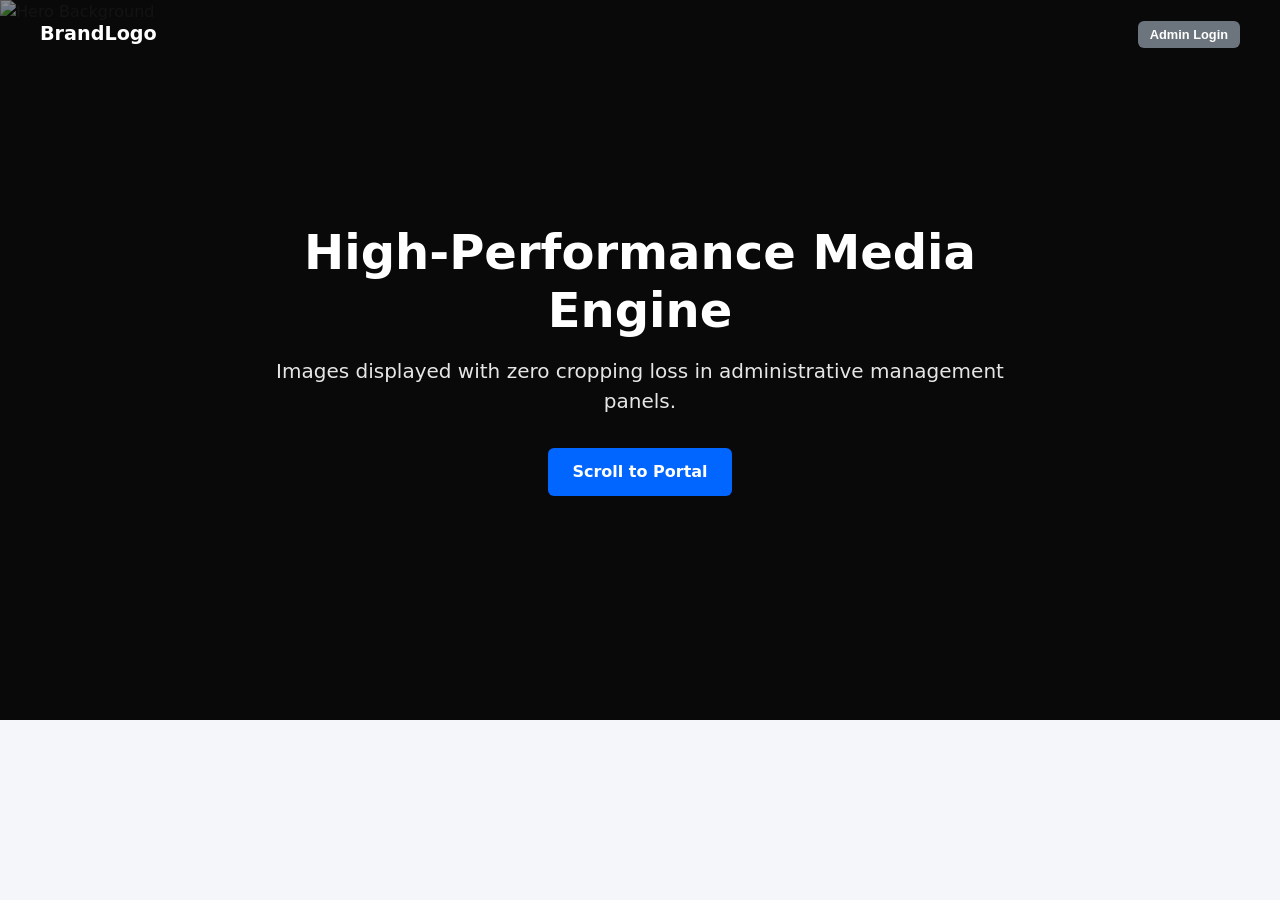
==== commit 1bdb86a0: "Add files via upload" ====
--- a/index.html
+++ b/index.html
@@ -3,22 +3,84 @@
 <head>
   <meta charset="UTF-8">
   <meta name="viewport" content="width=device-width, initial-scale=1.0">
-  <title>Website Hero Section</title>
+  <title>Dynamic Site & Admin Dashboard</title>
   <link rel="stylesheet" href="style.css">
 </head>
 <body>
 
-  <!-- Hero Section with Background Image -->
+  <!-- PUBLIC HERO SECTION -->
   <header class="hero">
-    <img src="hero-bg.jpg" alt="Hero Background" class="hero-bg">
+    <nav class="site-nav">
+      <div class="site-logo">BrandLogo</div>
+      <button id="open-admin-btn" class="btn btn-secondary btn-small">Admin Login</button>
+    </nav>
+
+    <!-- Background Image Layer (Positioned behind text via CSS z-index) -->
+    <img id="public-hero-img" src="https://images.unsplash.com/photo-1707343843437-caacff5cfa74?q=80&w=1920" alt="Hero Background" class="hero-bg">
+    
+    <!-- Dark Overlay Layer -->
     <div class="hero-overlay"></div>
-    
+
+    <!-- Foreground Content Layer -->
     <div class="hero-content">
-      <h1 class="hero-title">Welcome to Our Platform</h1>
-      <p class="hero-subtitle">Discover amazing products and services crafted for you.</p>
-      <a href="#explore" class="hero-btn">Explore Now</a>
+      <h1 class="hero-title">High-Performance Media Engine</h1>
+      <p class="hero-subtitle">Images displayed with zero cropping loss in administrative management panels.</p>
+      <a href="#admin-section" class="btn btn-primary">Scroll to Portal</a>
     </div>
   </header>
 
+  <!-- ADMIN PASSWORD AUTHENTICATION MODAL -->
+  <div id="auth-modal" class="modal-overlay hidden">
+    <div class="login-card">
+      <h2>Admin Authentication</h2>
+      <p>Enter administrative access credentials.</p>
+      <form id="auth-form">
+        <div class="form-group">
+          <label for="admin-pass">Access Password</label>
+          <input type="password" id="admin-pass" class="form-control" placeholder="Default: admin123" required>
+        </div>
+        <button type="submit" class="btn btn-primary" style="width: 100%;">Unlock Admin Dashboard</button>
+        <p id="auth-error" class="error-msg"></p>
+      </form>
+      <button id="close-modal-btn" class="btn btn-secondary btn-small" style="margin-top: 12px; width: 100%;">Close</button>
+    </div>
+  </div>
+
+  <!-- ADMIN MANAGEMENT DASHBOARD -->
+  <section id="admin-section" class="admin-wrapper hidden">
+    
+    <!-- Dashboard Header -->
+    <div class="admin-header">
+      <div>
+        <h2>Administrative Console</h2>
+        <p style="color: var(--text-muted); font-size: 0.9rem;">Authenticated Session</p>
+      </div>
+      <button id="logout-btn" class="btn btn-danger btn-small">Log Out</button>
+    </div>
+
+    <!-- Image Upload Management -->
+    <div class="admin-panel-section">
+      <h3>Upload New Media Asset</h3>
+      <div class="upload-box" id="drop-zone">
+        <p>Select image file to add to gallery repository</p>
+        <input type="file" id="file-input" accept="image/*" style="display: none;">
+        <button type="button" class="btn btn-primary btn-small" style="margin-top: 10px;" onclick="document.getElementById('file-input').click()">Browse Files</button>
+      </div>
+    </div>
+
+    <!-- Uncropped Gallery Display -->
+    <div class="admin-panel-section">
+      <h3>Managed Image Repository</h3>
+      <p style="color: var(--text-muted); font-size: 0.85rem; margin-bottom: 12px;">
+        Note: Images rendering in the grid below maintain native aspect ratios using <code>object-fit: contain</code>.
+      </p>
+      <div id="gallery-container" class="gallery-grid">
+        <!-- Dynamic Cards Inserted Here via JavaScript -->
+      </div>
+    </div>
+
+  </section>
+
+  <script src="script.js"></script>
 </body>
 </html>
--- a/style.css
+++ b/style.css
@@ -1,4 +1,19 @@
-/* 1. Global Reset */
+/* ==========================================================================
+   1. CORE RESETS & GLOBAL VARIABLES
+   ========================================================================== */
+:root {
+  --primary-color: #0066ff;
+  --primary-hover: #0052cc;
+  --danger-color: #dc3545;
+  --danger-hover: #bd2130;
+  --success-color: #28a745;
+  --bg-light: #f4f6f9;
+  --text-dark: #222222;
+  --text-muted: #666666;
+  --border-color: #e0e0e0;
+  --font-stack: system-ui, -apple-system, BlinkMacSystemFont, "Segoe UI", Roboto, sans-serif;
+}
+
 * {
   margin: 0;
   padding: 0;
@@ -6,45 +21,59 @@
 }
 
 body {
-  font-family: system-ui, -apple-system, sans-serif;
-  color: #333;
-}
-
-/* 2. Hero Section Styles (Image Behind Text) */
+  font-family: var(--font-stack);
+  color: var(--text-dark);
+  background-color: var(--bg-light);
+  line-height: 1.5;
+}
+
+/* Utility Classes */
+.hidden {
+  display: none !important;
+}
+
+/* ==========================================================================
+   2. PUBLIC HERO SECTION (IMAGE BEHIND TEXT)
+   ========================================================================== */
 .hero {
   position: relative;
   width: 100%;
-  height: 100vh;
+  height: 80vh;
   display: flex;
   align-items: center;
   justify-content: center;
   overflow: hidden;
-}
-
+  background-color: #111111;
+}
+
+/* Background Image Layer */
 .hero-bg {
   position: absolute;
   top: 0;
   left: 0;
   width: 100%;
   height: 100%;
-  object-fit: cover; /* Background fills space */
+  object-fit: cover;
   object-position: center;
-  z-index: 1; /* Lowest layer */
-}
-
+  z-index: 1;
+  transition: opacity 0.3s ease;
+}
+
+/* Dark Overlay for Readability */
 .hero-overlay {
   position: absolute;
   top: 0;
   left: 0;
   width: 100%;
   height: 100%;
-  background: rgba(0, 0, 0, 0.45); /* Darkening layer for text contrast */
+  background: rgba(0, 0, 0, 0.45);
   z-index: 2;
 }
 
+/* Text Layer Sits Above Image & Overlay */
 .hero-content {
   position: relative;
-  z-index: 3; /* Sits on top of image and overlay */
+  z-index: 3;
   text-align: center;
   color: #ffffff;
   padding: 0 20px;
@@ -53,138 +82,252 @@
 
 .hero-title {
   font-size: 3rem;
+  font-weight: 700;
   margin-bottom: 1rem;
+  line-height: 1.2;
 }
 
 .hero-subtitle {
   font-size: 1.25rem;
   margin-bottom: 2rem;
-}
-
-.hero-btn {
+  opacity: 0.9;
+}
+
+.btn {
   display: inline-block;
-  padding: 12px 28px;
-  background-color: #0066ff;
-  color: #fff;
+  padding: 12px 24px;
+  border: none;
+  border-radius: 6px;
+  font-weight: 600;
+  cursor: pointer;
   text-decoration: none;
-  font-weight: 600;
-  border-radius: 6px;
-}
-
-/* 3. Admin Panel Styles (Uncropped Images & Modal) */
-.admin-body {
-  background-color: #f4f6f9;
-}
-
-.hidden {
-  display: none !important;
-}
-
-/* Password Login Screen */
-.login-modal {
+  transition: background-color 0.2s ease, transform 0.1s ease;
+}
+
+.btn:active {
+  transform: scale(0.98);
+}
+
+.btn-primary {
+  background-color: var(--primary-color);
+  color: #ffffff;
+}
+
+.btn-primary:hover {
+  background-color: var(--primary-hover);
+}
+
+/* Navigation Bar */
+.site-nav {
+  position: absolute;
+  top: 0;
+  left: 0;
+  width: 100%;
+  display: flex;
+  justify-content: space-between;
+  align-items: center;
+  padding: 20px 40px;
+  z-index: 10;
+}
+
+.site-logo {
+  color: #ffffff;
+  font-weight: bold;
+  font-size: 1.2rem;
+}
+
+/* ==========================================================================
+   3. AUTHENTICATION MODAL (ADMIN ACCESS CONTROL)
+   ========================================================================== */
+.modal-overlay {
   position: fixed;
   top: 0;
   left: 0;
   width: 100%;
   height: 100%;
-  background: rgba(0, 0, 0, 0.7);
+  background: rgba(0, 0, 0, 0.75);
   display: flex;
   align-items: center;
   justify-content: center;
   z-index: 9999;
-}
-
-.login-box {
+  backdrop-filter: blur(4px);
+}
+
+.login-card {
+  background: #ffffff;
+  padding: 32px;
+  border-radius: 8px;
+  width: 100%;
+  max-width: 380px;
+  box-shadow: 0 10px 25px rgba(0, 0, 0, 0.2);
+  text-align: center;
+}
+
+.login-card h2 {
+  margin-bottom: 8px;
+}
+
+.login-card p {
+  color: var(--text-muted);
+  font-size: 0.9rem;
+  margin-bottom: 20px;
+}
+
+.form-group {
+  margin-bottom: 16px;
+  text-align: left;
+}
+
+.form-group label {
+  display: block;
+  font-size: 0.85rem;
+  font-weight: 600;
+  margin-bottom: 6px;
+}
+
+.form-control {
+  width: 100%;
+  padding: 10px 12px;
+  border: 1px solid var(--border-color);
+  border-radius: 4px;
+  font-size: 1rem;
+}
+
+.form-control:focus {
+  outline: none;
+  border-color: var(--primary-color);
+}
+
+.error-msg {
+  color: var(--danger-color);
+  font-size: 0.85rem;
+  margin-top: 8px;
+}
+
+/* ==========================================================================
+   4. ADMIN DASHBOARD & UNCROPPED IMAGE GALLERY
+   ========================================================================== */
+.admin-wrapper {
+  max-width: 1200px;
+  margin: 40px auto;
+  padding: 0 20px;
+}
+
+.admin-header {
+  display: flex;
+  justify-content: space-between;
+  align-items: center;
+  background: #ffffff;
+  padding: 20px 30px;
+  border-radius: 8px;
+  border: 1px solid var(--border-color);
+  margin-bottom: 30px;
+}
+
+.admin-panel-section {
   background: #ffffff;
   padding: 30px;
   border-radius: 8px;
-  width: 100%;
-  max-width: 360px;
+  border: 1px solid var(--border-color);
+  margin-bottom: 30px;
+}
+
+.admin-panel-section h3 {
+  margin-bottom: 16px;
+  border-bottom: 2px solid var(--bg-light);
+  padding-bottom: 8px;
+}
+
+.upload-box {
+  border: 2px dashed var(--border-color);
+  padding: 30px;
   text-align: center;
-}
-
-.login-box input {
-  width: 100%;
-  padding: 10px;
-  margin: 15px 0;
-  border: 1px solid #ccc;
-  border-radius: 4px;
-}
-
-.login-box button {
-  width: 100%;
-  padding: 10px;
-  background: #28a745;
-  color: #fff;
-  border: none;
-  border-radius: 4px;
+  border-radius: 6px;
   cursor: pointer;
-}
-
-.error-msg {
-  color: #d9534f;
-  margin-top: 10px;
-  font-size: 0.9rem;
-}
-
-/* Admin Dashboard Layout */
-.admin-header {
-  display: flex;
-  justify-content: space-between;
-  align-items: center;
-  padding: 20px 40px;
-  background: #ffffff;
-  border-bottom: 1px solid #ddd;
-}
-
-.logout-btn {
-  padding: 8px 16px;
-  background: #dc3545;
-  color: white;
-  border: none;
-  border-radius: 4px;
-  cursor: pointer;
-}
-
-.admin-content {
-  padding: 40px;
-}
-
-.image-grid {
+  background: var(--bg-light);
+  transition: border-color 0.2s ease;
+}
+
+.upload-box:hover {
+  border-color: var(--primary-color);
+}
+
+.gallery-grid {
   display: grid;
   grid-template-columns: repeat(auto-fill, minmax(280px, 1fr));
   gap: 20px;
   margin-top: 20px;
 }
 
-.image-card {
+.gallery-card {
   background: #ffffff;
+  border: 1px solid var(--border-color);
   border-radius: 8px;
-  padding: 15px;
-  border: 1px solid #e0e0e0;
-}
-
-/* Uncropped Image Display Fix */
-.image-wrapper {
-  width: 100%;
-  height: 250px;
-  background-color: #eee; /* Background color for aspect ratio padding */
+  padding: 12px;
+  display: flex;
+  flex-direction: column;
+}
+
+/* Uncropped Image Display Logic */
+.image-container {
+  width: 100%;
+  height: 220px;
+  background-color: #1a1a1a; /* Dark background to frame uncropped image */
+  border-radius: 4px;
   display: flex;
   align-items: center;
   justify-content: center;
-  border-radius: 4px;
   overflow: hidden;
 }
 
-.image-wrapper img {
+.image-container img {
   max-width: 100%;
   max-height: 100%;
-  object-fit: contain; /* Displays full image without cropping */
-}
-
-.image-title {
-  margin-top: 10px;
+  object-fit: contain; /* Prevents cropping, preserves original aspect ratio */
+}
+
+.card-body {
+  padding-top: 12px;
+  display: flex;
+  flex-direction: column;
+  flex-grow: 1;
+  justify-content: space-between;
+}
+
+.card-title {
   font-size: 0.9rem;
-  color: #555;
-  text-align: center;
+  font-weight: 600;
+  margin-bottom: 12px;
+  word-break: break-all;
+}
+
+.card-actions {
+  display: flex;
+  gap: 8px;
+}
+
+.btn-danger {
+  background-color: var(--danger-color);
+  color: #ffffff;
+}
+
+.btn-danger:hover {
+  background-color: var(--danger-hover);
+}
+
+.btn-secondary {
+  background-color: #6c757d;
+  color: #ffffff;
+}
+
+.btn-small {
+  padding: 6px 12px;
+  font-size: 0.8rem;
+}
+
+@media (max-width: 768px) {
+  .hero-title { font-size: 2rem; }
+  .hero-subtitle { font-size: 1rem; }
+  .site-nav { padding: 15px 20px; }
+  .admin-wrapper { padding: 0 10px; }
 }
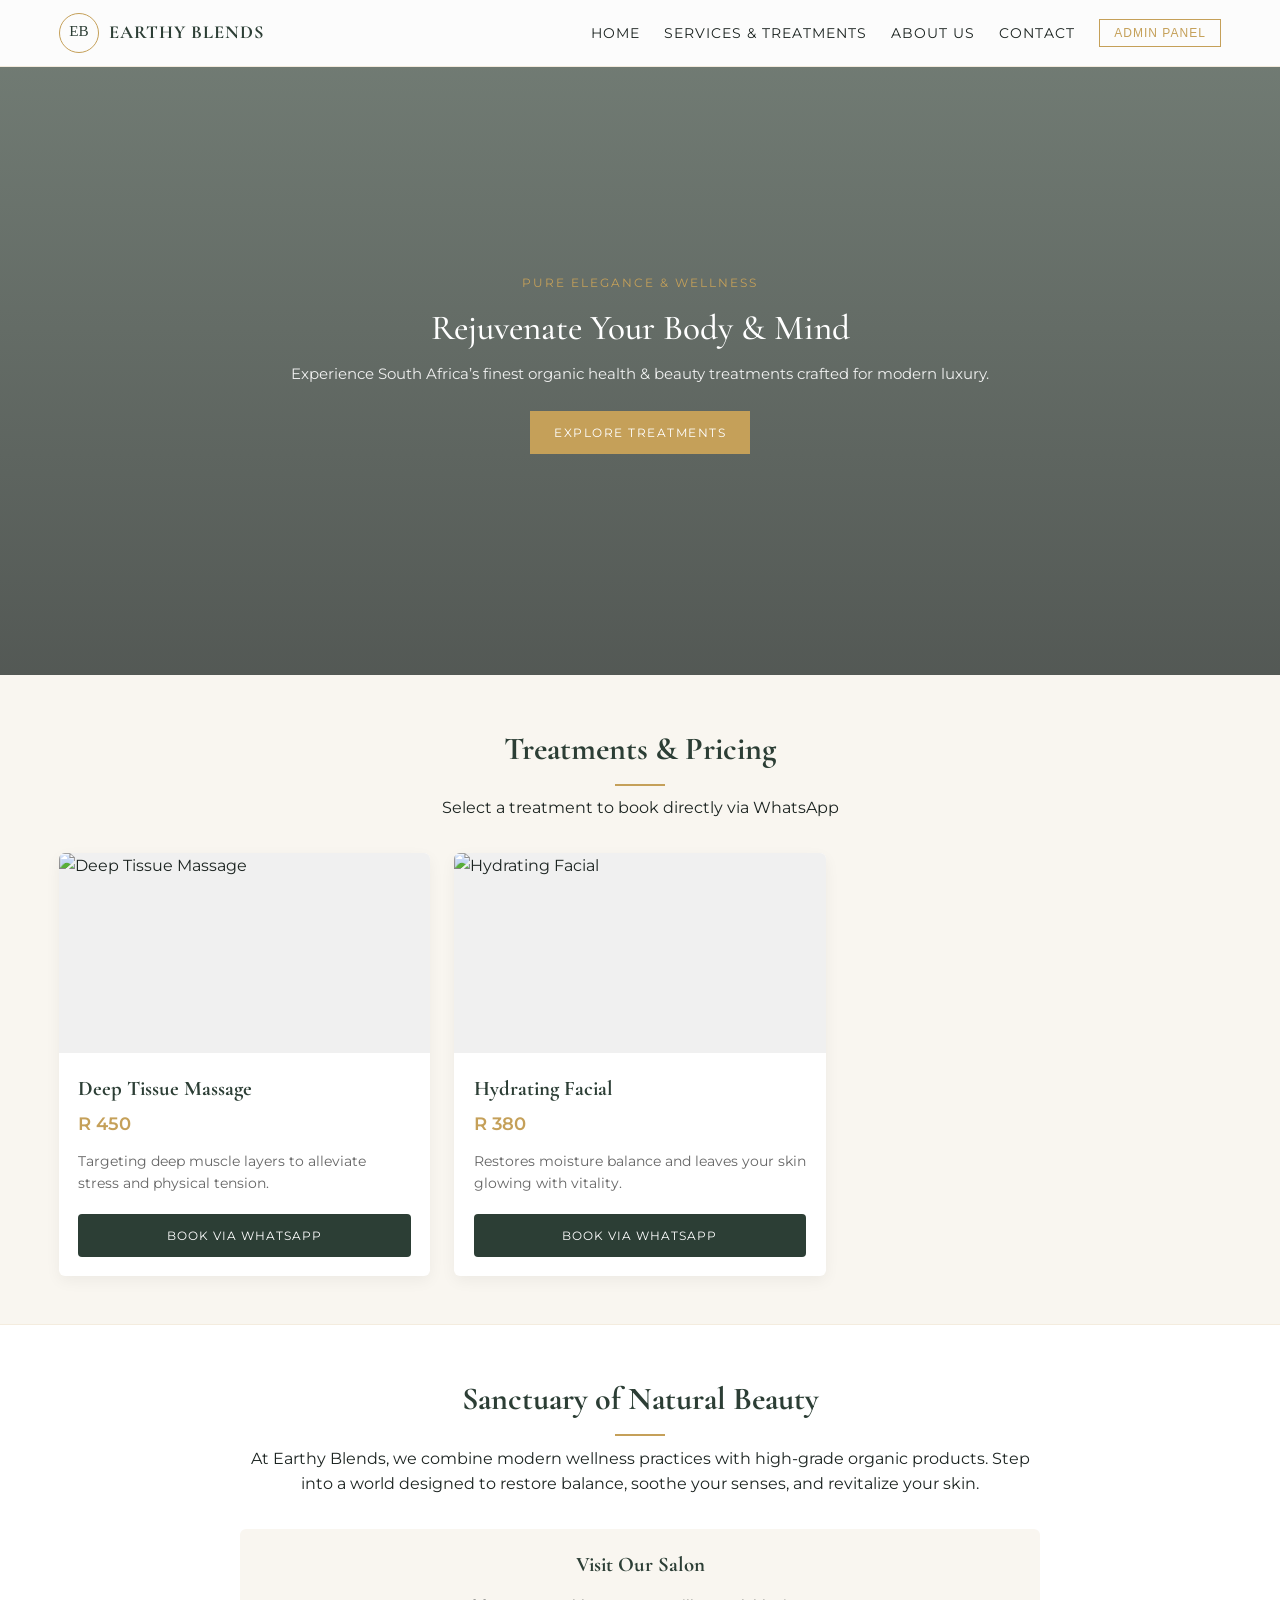
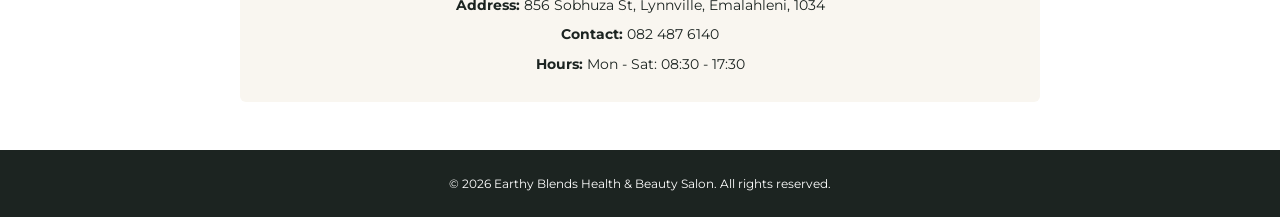
==== commit 36616954: "Add files via upload" ====
--- a/index.html
+++ b/index.html
@@ -3,83 +3,166 @@
 <head>
   <meta charset="UTF-8">
   <meta name="viewport" content="width=device-width, initial-scale=1.0">
-  <title>Dynamic Site & Admin Dashboard</title>
+  <title>Earthy Blends | Luxury Health & Beauty Salon</title>
+  <link rel="preconnect" href="https://fonts.googleapis.com">
+  <link rel="preconnect" href="https://fonts.gstatic.com" crossorigin>
+  <link href="https://fonts.googleapis.com/css2?family=Cormorant+Garamond:wght@400;500;600;700&family=Montserrat:wght@300;400;500;600&display=swap" rel="stylesheet">
   <link rel="stylesheet" href="style.css">
 </head>
 <body>
 
-  <!-- PUBLIC HERO SECTION -->
-  <header class="hero">
-    <nav class="site-nav">
-      <div class="site-logo">BrandLogo</div>
-      <button id="open-admin-btn" class="btn btn-secondary btn-small">Admin Login</button>
-    </nav>
+  <!-- Navigation -->
+  <nav class="navbar">
+    <div class="nav-container">
+      <a href="#home" class="brand-logo">
+        <img id="siteLogo" src="data:image/svg+xml;utf8,<svg xmlns='http://www.w3.org/2000/svg' width='100' height='100' viewBox='0 0 100 100'><text y='50%' x='50%' dominant-baseline='middle' text-anchor='middle' font-family='serif' font-size='40' fill='%232c3e35'>EB</text></svg>" alt="Earthy Blends Logo">
+        <span class="brand-name">EARTHY BLENDS</span>
+      </a>
 
-    <!-- Background Image Layer (Positioned behind text via CSS z-index) -->
-    <img id="public-hero-img" src="https://images.unsplash.com/photo-1707343843437-caacff5cfa74?q=80&w=1920" alt="Hero Background" class="hero-bg">
-    
-    <!-- Dark Overlay Layer -->
+      <!-- Mobile Toggle Button -->
+      <button class="nav-toggle" id="navToggle" aria-label="toggle menu">
+        <span class="hamburger"></span>
+      </button>
+
+      <ul class="nav-links" id="navLinks">
+        <li><a href="#home" onclick="closeMenu()">Home</a></li>
+        <li><a href="#services" onclick="closeMenu()">Services & Treatments</a></li>
+        <li><a href="#about" onclick="closeMenu()">About Us</a></li>
+        <li><a href="#contact" onclick="closeMenu()">Contact</a></li>
+        <li><button class="admin-btn" onclick="triggerAdminAccess(); closeMenu();">Admin Panel</button></li>
+      </ul>
+    </div>
+  </nav>
+
+  <!-- Dynamic Hero Section -->
+  <header id="home" class="hero">
     <div class="hero-overlay"></div>
-
-    <!-- Foreground Content Layer -->
     <div class="hero-content">
-      <h1 class="hero-title">High-Performance Media Engine</h1>
-      <p class="hero-subtitle">Images displayed with zero cropping loss in administrative management panels.</p>
-      <a href="#admin-section" class="btn btn-primary">Scroll to Portal</a>
+      <span class="subtitle">PURE ELEGANCE & WELLNESS</span>
+      <h1>Rejuvenate Your Body & Mind</h1>
+      <p>Experience South Africa’s finest organic health & beauty treatments crafted for modern luxury.</p>
+      <a href="#services" class="cta-btn">Explore Treatments</a>
     </div>
   </header>
 
-  <!-- ADMIN PASSWORD AUTHENTICATION MODAL -->
-  <div id="auth-modal" class="modal-overlay hidden">
-    <div class="login-card">
+  <!-- Services / Catalog Section -->
+  <section id="services" class="services-section">
+    <div class="section-title">
+      <h2>Treatments & Pricing</h2>
+      <div class="divider"></div>
+      <p>Select a treatment to book directly via WhatsApp</p>
+    </div>
+
+    <div class="services-grid" id="servicesGrid">
+      <!-- Dynamic Services loaded from SQLite Database / LocalStorage -->
+    </div>
+  </section>
+
+  <!-- About / Contact Section -->
+  <section id="about" class="about-section">
+    <div class="about-container">
+      <div class="about-text">
+        <h2>Sanctuary of Natural Beauty</h2>
+        <div class="divider"></div>
+        <p>At Earthy Blends, we combine modern wellness practices with high-grade organic products. Step into a world designed to restore balance, soothe your senses, and revitalize your skin.</p>
+        
+        <div class="contact-details" id="contact">
+          <h3>Visit Our Salon</h3>
+          <p><strong>Address:</strong> 856 Sobhuza St, Lynnville, Emalahleni, 1034</p>
+          <p><strong>Contact:</strong> 082 487 6140</p>
+          <p><strong>Hours:</strong> Mon - Sat: 08:30 - 17:30</p>
+        </div>
+      </div>
+    </div>
+  </section>
+
+  <!-- Footer -->
+  <footer>
+    <p>&copy; 2026 Earthy Blends Health & Beauty Salon. All rights reserved.</p>
+  </footer>
+
+  <!-- Admin Password Login Modal -->
+  <div id="loginModal" class="modal">
+    <div class="modal-content auth-card">
+      <span class="close-btn" onclick="closeLoginModal()">&times;</span>
       <h2>Admin Authentication</h2>
-      <p>Enter administrative access credentials.</p>
-      <form id="auth-form">
+      <div class="divider"></div>
+      <form id="loginForm" onsubmit="handleLogin(event)">
         <div class="form-group">
-          <label for="admin-pass">Access Password</label>
-          <input type="password" id="admin-pass" class="form-control" placeholder="Default: admin123" required>
+          <label for="adminPass">Enter Security Password:</label>
+          <input type="password" id="adminPass" placeholder="••••••••" required>
         </div>
-        <button type="submit" class="btn btn-primary" style="width: 100%;">Unlock Admin Dashboard</button>
-        <p id="auth-error" class="error-msg"></p>
+        <p id="loginError" class="error-msg"></p>
+        <button type="submit" class="cta-btn full-width">Unlock Admin Panel</button>
       </form>
-      <button id="close-modal-btn" class="btn btn-secondary btn-small" style="margin-top: 12px; width: 100%;">Close</button>
     </div>
   </div>
 
-  <!-- ADMIN MANAGEMENT DASHBOARD -->
-  <section id="admin-section" class="admin-wrapper hidden">
-    
-    <!-- Dashboard Header -->
-    <div class="admin-header">
-      <div>
-        <h2>Administrative Console</h2>
-        <p style="color: var(--text-muted); font-size: 0.9rem;">Authenticated Session</p>
+  <!-- Admin Management Panel Modal -->
+  <div id="adminModal" class="modal">
+    <div class="modal-content">
+      <span class="close-btn" onclick="closeAdminModal()">&times;</span>
+      <div class="admin-header">
+        <h2>Salon Admin Management</h2>
+        <button class="logout-btn" onclick="logoutAdmin()">Lock / Exit</button>
       </div>
-      <button id="logout-btn" class="btn btn-danger btn-small">Log Out</button>
-    </div>
+      <div class="divider"></div>
 
-    <!-- Image Upload Management -->
-    <div class="admin-panel-section">
-      <h3>Upload New Media Asset</h3>
-      <div class="upload-box" id="drop-zone">
-        <p>Select image file to add to gallery repository</p>
-        <input type="file" id="file-input" accept="image/*" style="display: none;">
-        <button type="button" class="btn btn-primary btn-small" style="margin-top: 10px;" onclick="document.getElementById('file-input').click()">Browse Files</button>
+      <!-- Password Change Section -->
+      <div class="admin-section">
+        <h3>Change Security Password</h3>
+        <input type="password" id="newAdminPassword" placeholder="New Password">
+        <button class="cta-btn full-width" onclick="updateAdminPassword()">Update Password</button>
+      </div>
+
+      <!-- Hero Image Customization -->
+      <div class="admin-section">
+        <h3>Update Hero Cover Image</h3>
+        <p class="section-desc">Uploaded hero background image will be automatically resized to max 1200px width.</p>
+        <div class="drag-drop-area" id="heroDropArea">
+          <p>Drag & Drop cover background photo or tap to upload</p>
+          <input type="file" id="heroImageInput" accept="image/*" hidden>
+          <img id="heroPreview" class="preview-img resized-preview" alt="Hero Preview">
+        </div>
+        <button class="cta-btn full-width" onclick="saveHeroImage()">Save Cover Image</button>
+      </div>
+
+      <!-- Logo Customization -->
+      <div class="admin-section">
+        <h3>Update Salon Logo</h3>
+        <p class="section-desc">Logo will be automatically resized to 200x200px square.</p>
+        <input type="file" id="logoInput" accept="image/*">
+        <button class="cta-btn full-width" onclick="uploadLogo()">Save Logo</button>
+      </div>
+
+      <!-- Add/Edit Service -->
+      <div class="admin-section">
+        <h3>Add New Treatment (Auto-Resized Images)</h3>
+        <p class="section-desc">Treatment images are automatically resized & optimized to 600x400px before storing to database.</p>
+        <form id="addServiceForm" onsubmit="handleAddService(event)">
+          <input type="text" id="serviceTitle" placeholder="Treatment Name (e.g. Deep Tissue Massage)" required>
+          <input type="number" id="servicePrice" placeholder="Price (ZAR)" required>
+          <textarea id="serviceDesc" placeholder="Treatment Description" required></textarea>
+          
+          <div class="drag-drop-area" id="dropArea">
+            <p>Drag & Drop treatment photo here or tap to upload</p>
+            <input type="file" id="serviceImageInput" accept="image/*" hidden>
+            <img id="imagePreview" class="preview-img resized-preview" alt="Preview">
+          </div>
+
+          <button type="submit" class="cta-btn full-width">Add Treatment to Database</button>
+        </form>
+      </div>
+
+      <!-- Current Services List -->
+      <div class="admin-section">
+        <h3>Manage Existing Treatments</h3>
+        <div id="adminServicesList" class="admin-services-list">
+          <!-- Populated by JS -->
+        </div>
       </div>
     </div>
-
-    <!-- Uncropped Gallery Display -->
-    <div class="admin-panel-section">
-      <h3>Managed Image Repository</h3>
-      <p style="color: var(--text-muted); font-size: 0.85rem; margin-bottom: 12px;">
-        Note: Images rendering in the grid below maintain native aspect ratios using <code>object-fit: contain</code>.
-      </p>
-      <div id="gallery-container" class="gallery-grid">
-        <!-- Dynamic Cards Inserted Here via JavaScript -->
-      </div>
-    </div>
-
-  </section>
+  </div>
 
   <script src="script.js"></script>
 </body>
--- a/style.css
+++ b/style.css
@@ -1,333 +1,537 @@
-/* ==========================================================================
-   1. CORE RESETS & GLOBAL VARIABLES
-   ========================================================================== */
 :root {
-  --primary-color: #0066ff;
-  --primary-hover: #0052cc;
-  --danger-color: #dc3545;
-  --danger-hover: #bd2130;
-  --success-color: #28a745;
-  --bg-light: #f4f6f9;
-  --text-dark: #222222;
+  --primary-green: #2C3E35;
+  --accent-gold: #C5A059;
+  --soft-beige: #F9F6F0;
+  --dark-earth: #1C2421;
   --text-muted: #666666;
-  --border-color: #e0e0e0;
-  --font-stack: system-ui, -apple-system, BlinkMacSystemFont, "Segoe UI", Roboto, sans-serif;
+  --white: #FFFFFF;
+  --danger-red: #D9534F;
+  --font-serif: 'Cormorant Garamond', serif;
+  --font-sans: 'Montserrat', sans-serif;
 }
 
 * {
+  box-sizing: border-box;
   margin: 0;
   padding: 0;
-  box-sizing: border-box;
 }
 
 body {
-  font-family: var(--font-stack);
-  color: var(--text-dark);
-  background-color: var(--bg-light);
-  line-height: 1.5;
-}
-
-/* Utility Classes */
-.hidden {
-  display: none !important;
-}
-
-/* ==========================================================================
-   2. PUBLIC HERO SECTION (IMAGE BEHIND TEXT)
-   ========================================================================== */
+  font-family: var(--font-sans);
+  background-color: var(--soft-beige);
+  color: var(--dark-earth);
+  line-height: 1.6;
+  overflow-x: hidden;
+}
+
+/* Navigation */
+.navbar {
+  position: fixed;
+  top: 0;
+  width: 100%;
+  background-color: rgba(255, 255, 255, 0.98);
+  backdrop-filter: blur(5px);
+  z-index: 1000;
+  border-bottom: 1px solid rgba(197, 160, 89, 0.2);
+}
+
+.nav-container {
+  max-width: 1200px;
+  margin: 0 auto;
+  display: flex;
+  justify-content: space-between;
+  align-items: center;
+  padding: 0.8rem 1.2rem;
+}
+
+.brand-logo {
+  display: flex;
+  align-items: center;
+  gap: 10px;
+  text-decoration: none;
+}
+
+.brand-logo img {
+  width: 40px;
+  height: 40px;
+  border-radius: 50%;
+  object-fit: cover;
+  border: 1px solid var(--accent-gold);
+}
+
+.brand-name {
+  font-family: var(--font-serif);
+  font-size: 1.15rem;
+  font-weight: 700;
+  letter-spacing: 1px;
+  color: var(--primary-green);
+}
+
+/* Mobile Nav Drawer */
+.nav-links {
+  display: flex;
+  list-style: none;
+  gap: 1.5rem;
+  align-items: center;
+}
+
+.nav-links a {
+  text-decoration: none;
+  color: var(--dark-earth);
+  font-size: 0.85rem;
+  text-transform: uppercase;
+  letter-spacing: 1px;
+  transition: color 0.3s;
+}
+
+.nav-links a:hover {
+  color: var(--accent-gold);
+}
+
+.admin-btn {
+  background: transparent;
+  border: 1px solid var(--accent-gold);
+  color: var(--accent-gold);
+  padding: 6px 14px;
+  font-size: 0.75rem;
+  text-transform: uppercase;
+  cursor: pointer;
+  letter-spacing: 1px;
+  transition: all 0.3s;
+}
+
+.admin-btn:hover {
+  background: var(--accent-gold);
+  color: var(--white);
+}
+
+/* Hamburger Toggle Button */
+.nav-toggle {
+  display: none;
+  background: transparent;
+  border: none;
+  cursor: pointer;
+  padding: 0.5rem;
+}
+
+.hamburger {
+  display: block;
+  position: relative;
+  width: 24px;
+  height: 2px;
+  background: var(--primary-green);
+  transition: all 0.3s;
+}
+
+.hamburger::before,
+.hamburger::after {
+  content: '';
+  position: absolute;
+  width: 24px;
+  height: 2px;
+  background: var(--primary-green);
+  transition: all 0.3s;
+}
+
+.hamburger::before { top: -7px; }
+.hamburger::after { top: 7px; }
+
+/* Dynamic Hero Cover */
 .hero {
-  position: relative;
+  min-height: 75vh;
+  padding: 6rem 1.2rem 3rem;
+  background-position: center;
+  background-size: cover;
+  background-repeat: no-repeat;
+  display: flex;
+  align-items: center;
+  justify-content: center;
+  text-align: center;
+  color: var(--white);
+  transition: background-image 0.5s ease-in-out;
+}
+
+.hero-content {
+  max-width: 800px;
+}
+
+.hero .subtitle {
+  font-size: 0.75rem;
+  letter-spacing: 2px;
+  color: var(--accent-gold);
+  text-transform: uppercase;
+}
+
+.hero h1 {
+  font-family: var(--font-serif);
+  font-size: 2.2rem;
+  font-weight: 500;
+  margin: 0.8rem 0;
+  line-height: 1.2;
+}
+
+.hero p {
+  font-size: 0.95rem;
+  margin-bottom: 1.5rem;
+  opacity: 0.9;
+}
+
+.cta-btn {
+  display: inline-block;
+  background-color: var(--accent-gold);
+  color: var(--white);
+  padding: 12px 24px;
+  text-decoration: none;
+  text-transform: uppercase;
+  font-size: 0.75rem;
+  letter-spacing: 1.5px;
+  border: none;
+  cursor: pointer;
+  transition: background 0.3s;
+  text-align: center;
+}
+
+.cta-btn:hover {
+  background-color: #b08d48;
+}
+
+.full-width {
   width: 100%;
-  height: 80vh;
-  display: flex;
-  align-items: center;
-  justify-content: center;
+}
+
+/* Services Catalog */
+.services-section {
+  max-width: 1200px;
+  margin: 3rem auto;
+  padding: 0 1.2rem;
+}
+
+.section-title {
+  text-align: center;
+  margin-bottom: 2rem;
+}
+
+.section-title h2 {
+  font-family: var(--font-serif);
+  font-size: 2rem;
+  color: var(--primary-green);
+}
+
+.divider {
+  height: 2px;
+  width: 50px;
+  background-color: var(--accent-gold);
+  margin: 0.6rem auto;
+}
+
+.services-grid {
+  display: grid;
+  grid-template-columns: repeat(auto-fill, minmax(280px, 1fr));
+  gap: 1.5rem;
+}
+
+/* Uniform Resized Treatment Cards */
+.card {
+  background: var(--white);
+  border-radius: 6px;
   overflow: hidden;
-  background-color: #111111;
-}
-
-/* Background Image Layer */
-.hero-bg {
-  position: absolute;
-  top: 0;
-  left: 0;
+  box-shadow: 0 5px 15px rgba(0,0,0,0.05);
+  display: flex;
+  flex-direction: column;
+}
+
+.card-img {
   width: 100%;
-  height: 100%;
-  object-fit: cover;
-  object-position: center;
-  z-index: 1;
-  transition: opacity 0.3s ease;
-}
-
-/* Dark Overlay for Readability */
-.hero-overlay {
-  position: absolute;
-  top: 0;
-  left: 0;
-  width: 100%;
-  height: 100%;
-  background: rgba(0, 0, 0, 0.45);
-  z-index: 2;
-}
-
-/* Text Layer Sits Above Image & Overlay */
-.hero-content {
-  position: relative;
-  z-index: 3;
-  text-align: center;
-  color: #ffffff;
-  padding: 0 20px;
+  height: 200px;
+  object-fit: cover; /* Guarantees resized uniform dimensions */
+  background-color: #f0f0f0;
+}
+
+.card-body {
+  padding: 1.2rem;
+  display: flex;
+  flex-direction: column;
+  flex-grow: 1;
+}
+
+.card-title {
+  font-family: var(--font-serif);
+  font-size: 1.3rem;
+  color: var(--primary-green);
+  margin-bottom: 0.3rem;
+}
+
+.card-price {
+  font-size: 1.1rem;
+  color: var(--accent-gold);
+  font-weight: 600;
+  margin-bottom: 0.8rem;
+}
+
+.card-desc {
+  font-size: 0.85rem;
+  color: var(--text-muted);
+  margin-bottom: 1.2rem;
+  flex-grow: 1;
+}
+
+.wa-btn {
+  background-color: var(--primary-green);
+  color: var(--white);
+  text-decoration: none;
+  text-align: center;
+  padding: 12px;
+  font-size: 0.75rem;
+  letter-spacing: 1px;
+  text-transform: uppercase;
+  border-radius: 4px;
+  transition: opacity 0.3s;
+}
+
+.wa-btn:hover {
+  opacity: 0.9;
+}
+
+/* About Section */
+.about-section {
+  background-color: var(--white);
+  padding: 3rem 1.2rem;
+  border-top: 1px solid rgba(197, 160, 89, 0.2);
+}
+
+.about-container {
   max-width: 800px;
-}
-
-.hero-title {
-  font-size: 3rem;
-  font-weight: 700;
-  margin-bottom: 1rem;
-  line-height: 1.2;
-}
-
-.hero-subtitle {
-  font-size: 1.25rem;
-  margin-bottom: 2rem;
-  opacity: 0.9;
-}
-
-.btn {
-  display: inline-block;
-  padding: 12px 24px;
-  border: none;
+  margin: 0 auto;
+  text-align: center;
+}
+
+.about-text h2 {
+  font-family: var(--font-serif);
+  font-size: 2rem;
+  color: var(--primary-green);
+}
+
+.contact-details {
+  margin-top: 2rem;
+  background: var(--soft-beige);
+  padding: 1.2rem;
   border-radius: 6px;
-  font-weight: 600;
-  cursor: pointer;
-  text-decoration: none;
-  transition: background-color 0.2s ease, transform 0.1s ease;
-}
-
-.btn:active {
-  transform: scale(0.98);
-}
-
-.btn-primary {
-  background-color: var(--primary-color);
-  color: #ffffff;
-}
-
-.btn-primary:hover {
-  background-color: var(--primary-hover);
-}
-
-/* Navigation Bar */
-.site-nav {
-  position: absolute;
-  top: 0;
-  left: 0;
-  width: 100%;
-  display: flex;
-  justify-content: space-between;
-  align-items: center;
-  padding: 20px 40px;
-  z-index: 10;
-}
-
-.site-logo {
-  color: #ffffff;
-  font-weight: bold;
-  font-size: 1.2rem;
-}
-
-/* ==========================================================================
-   3. AUTHENTICATION MODAL (ADMIN ACCESS CONTROL)
-   ========================================================================== */
-.modal-overlay {
+  word-wrap: break-word;
+}
+
+.contact-details h3 {
+  font-family: var(--font-serif);
+  font-size: 1.3rem;
+  margin-bottom: 0.8rem;
+  color: var(--primary-green);
+}
+
+.contact-details p {
+  font-size: 0.9rem;
+  margin-bottom: 0.4rem;
+}
+
+/* Modal */
+.modal {
+  display: none;
   position: fixed;
   top: 0;
   left: 0;
   width: 100%;
   height: 100%;
-  background: rgba(0, 0, 0, 0.75);
-  display: flex;
-  align-items: center;
-  justify-content: center;
-  z-index: 9999;
-  backdrop-filter: blur(4px);
-}
-
-.login-card {
-  background: #ffffff;
-  padding: 32px;
-  border-radius: 8px;
-  width: 100%;
-  max-width: 380px;
-  box-shadow: 0 10px 25px rgba(0, 0, 0, 0.2);
-  text-align: center;
-}
-
-.login-card h2 {
-  margin-bottom: 8px;
-}
-
-.login-card p {
+  background: rgba(0,0,0,0.65);
+  z-index: 2000;
+  overflow-y: auto;
+  padding: 1rem;
+}
+
+.modal-content {
+  background: var(--white);
+  max-width: 580px;
+  margin: 1.5rem auto;
+  padding: 1.8rem;
+  border-radius: 6px;
+  position: relative;
+}
+
+.auth-card {
+  max-width: 400px;
+}
+
+.admin-header {
+  display: flex;
+  justify-content: space-between;
+  align-items: center;
+}
+
+.logout-btn {
+  background: var(--dark-earth);
+  color: var(--white);
+  border: none;
+  padding: 5px 12px;
+  font-size: 0.75rem;
+  cursor: pointer;
+  border-radius: 4px;
+}
+
+.close-btn {
+  position: absolute;
+  right: 1.2rem;
+  top: 0.8rem;
+  font-size: 1.8rem;
+  cursor: pointer;
+}
+
+.admin-section {
+  margin-top: 1.5rem;
+  padding-bottom: 1.2rem;
+  border-bottom: 1px solid #eee;
+}
+
+.admin-section h3 {
+  font-size: 0.9rem;
+  margin-bottom: 0.4rem;
+  text-transform: uppercase;
+  letter-spacing: 1px;
+  color: var(--primary-green);
+}
+
+.section-desc {
+  font-size: 0.78rem;
   color: var(--text-muted);
-  font-size: 0.9rem;
-  margin-bottom: 20px;
+  margin-bottom: 0.8rem;
 }
 
 .form-group {
-  margin-bottom: 16px;
-  text-align: left;
+  margin-bottom: 1rem;
 }
 
 .form-group label {
   display: block;
   font-size: 0.85rem;
-  font-weight: 600;
-  margin-bottom: 6px;
-}
-
-.form-control {
+  margin-bottom: 0.3rem;
+}
+
+.admin-section input, .admin-section textarea, .form-group input {
   width: 100%;
-  padding: 10px 12px;
-  border: 1px solid var(--border-color);
-  border-radius: 4px;
-  font-size: 1rem;
-}
-
-.form-control:focus {
-  outline: none;
-  border-color: var(--primary-color);
+  padding: 10px;
+  margin-bottom: 0.8rem;
+  border: 1px solid #ddd;
+  font-family: inherit;
+  font-size: 0.9rem;
+  border-radius: 4px;
 }
 
 .error-msg {
-  color: var(--danger-color);
+  color: var(--danger-red);
+  font-size: 0.82rem;
+  margin-bottom: 0.8rem;
+}
+
+.drag-drop-area {
+  border: 2px dashed var(--accent-gold);
+  padding: 1.2rem;
+  text-align: center;
+  cursor: pointer;
+  margin-bottom: 0.8rem;
+  background: var(--soft-beige);
+  border-radius: 4px;
   font-size: 0.85rem;
-  margin-top: 8px;
-}
-
-/* ==========================================================================
-   4. ADMIN DASHBOARD & UNCROPPED IMAGE GALLERY
-   ========================================================================== */
-.admin-wrapper {
-  max-width: 1200px;
-  margin: 40px auto;
-  padding: 0 20px;
-}
-
-.admin-header {
+}
+
+.preview-img {
+  max-height: 120px;
+  margin: 10px auto 0;
+  display: none;
+  object-fit: cover;
+  border-radius: 4px;
+}
+
+.admin-services-list .admin-item {
   display: flex;
   justify-content: space-between;
   align-items: center;
-  background: #ffffff;
-  padding: 20px 30px;
-  border-radius: 8px;
-  border: 1px solid var(--border-color);
-  margin-bottom: 30px;
-}
-
-.admin-panel-section {
-  background: #ffffff;
-  padding: 30px;
-  border-radius: 8px;
-  border: 1px solid var(--border-color);
-  margin-bottom: 30px;
-}
-
-.admin-panel-section h3 {
-  margin-bottom: 16px;
-  border-bottom: 2px solid var(--bg-light);
-  padding-bottom: 8px;
-}
-
-.upload-box {
-  border: 2px dashed var(--border-color);
-  padding: 30px;
-  text-align: center;
-  border-radius: 6px;
-  cursor: pointer;
-  background: var(--bg-light);
-  transition: border-color 0.2s ease;
-}
-
-.upload-box:hover {
-  border-color: var(--primary-color);
-}
-
-.gallery-grid {
-  display: grid;
-  grid-template-columns: repeat(auto-fill, minmax(280px, 1fr));
-  gap: 20px;
-  margin-top: 20px;
-}
-
-.gallery-card {
-  background: #ffffff;
-  border: 1px solid var(--border-color);
-  border-radius: 8px;
-  padding: 12px;
-  display: flex;
-  flex-direction: column;
-}
-
-/* Uncropped Image Display Logic */
-.image-container {
-  width: 100%;
-  height: 220px;
-  background-color: #1a1a1a; /* Dark background to frame uncropped image */
-  border-radius: 4px;
-  display: flex;
-  align-items: center;
-  justify-content: center;
-  overflow: hidden;
-}
-
-.image-container img {
-  max-width: 100%;
-  max-height: 100%;
-  object-fit: contain; /* Prevents cropping, preserves original aspect ratio */
-}
-
-.card-body {
-  padding-top: 12px;
-  display: flex;
-  flex-direction: column;
-  flex-grow: 1;
-  justify-content: space-between;
-}
-
-.card-title {
-  font-size: 0.9rem;
-  font-weight: 600;
-  margin-bottom: 12px;
-  word-break: break-all;
-}
-
-.card-actions {
-  display: flex;
-  gap: 8px;
-}
-
-.btn-danger {
-  background-color: var(--danger-color);
-  color: #ffffff;
-}
-
-.btn-danger:hover {
-  background-color: var(--danger-hover);
-}
-
-.btn-secondary {
-  background-color: #6c757d;
-  color: #ffffff;
-}
-
-.btn-small {
+  padding: 10px 0;
+  border-bottom: 1px solid #f0f0f0;
+  font-size: 0.85rem;
+}
+
+.admin-item img {
+  width: 45px;
+  height: 45px;
+  object-fit: cover;
+  border-radius: 4px;
+  margin-right: 10px;
+}
+
+.admin-info {
+  display: flex;
+  align-items: center;
+}
+
+.delete-btn {
+  background: var(--danger-red);
+  color: white;
+  border: none;
   padding: 6px 12px;
+  border-radius: 4px;
+  cursor: pointer;
   font-size: 0.8rem;
 }
 
+footer {
+  text-align: center;
+  padding: 1.5rem 1rem;
+  background: var(--dark-earth);
+  color: var(--white);
+  font-size: 0.75rem;
+}
+
+/* Mobile Media Queries */
 @media (max-width: 768px) {
-  .hero-title { font-size: 2rem; }
-  .hero-subtitle { font-size: 1rem; }
-  .site-nav { padding: 15px 20px; }
-  .admin-wrapper { padding: 0 10px; }
+  .nav-toggle {
+    display: block;
+  }
+
+  .nav-links {
+    position: fixed;
+    top: 55px;
+    right: -100%;
+    width: 80%;
+    max-width: 300px;
+    height: calc(100vh - 55px);
+    background: var(--white);
+    flex-direction: column;
+    justify-content: flex-start;
+    padding: 2rem 1.5rem;
+    box-shadow: -5px 0 15px rgba(0,0,0,0.1);
+    transition: right 0.3s ease-in-out;
+    align-items: stretch;
+  }
+
+  .nav-links.active {
+    right: 0;
+  }
+
+  .nav-links li {
+    margin-bottom: 1rem;
+  }
+
+  .nav-links a {
+    font-size: 1rem;
+  }
+
+  .admin-btn {
+    width: 100%;
+    padding: 10px;
+    font-size: 0.85rem;
+  }
+
+  .hero h1 {
+    font-size: 2rem;
+  }
+
+  .services-grid {
+    grid-template-columns: 1fr;
+  }
 }
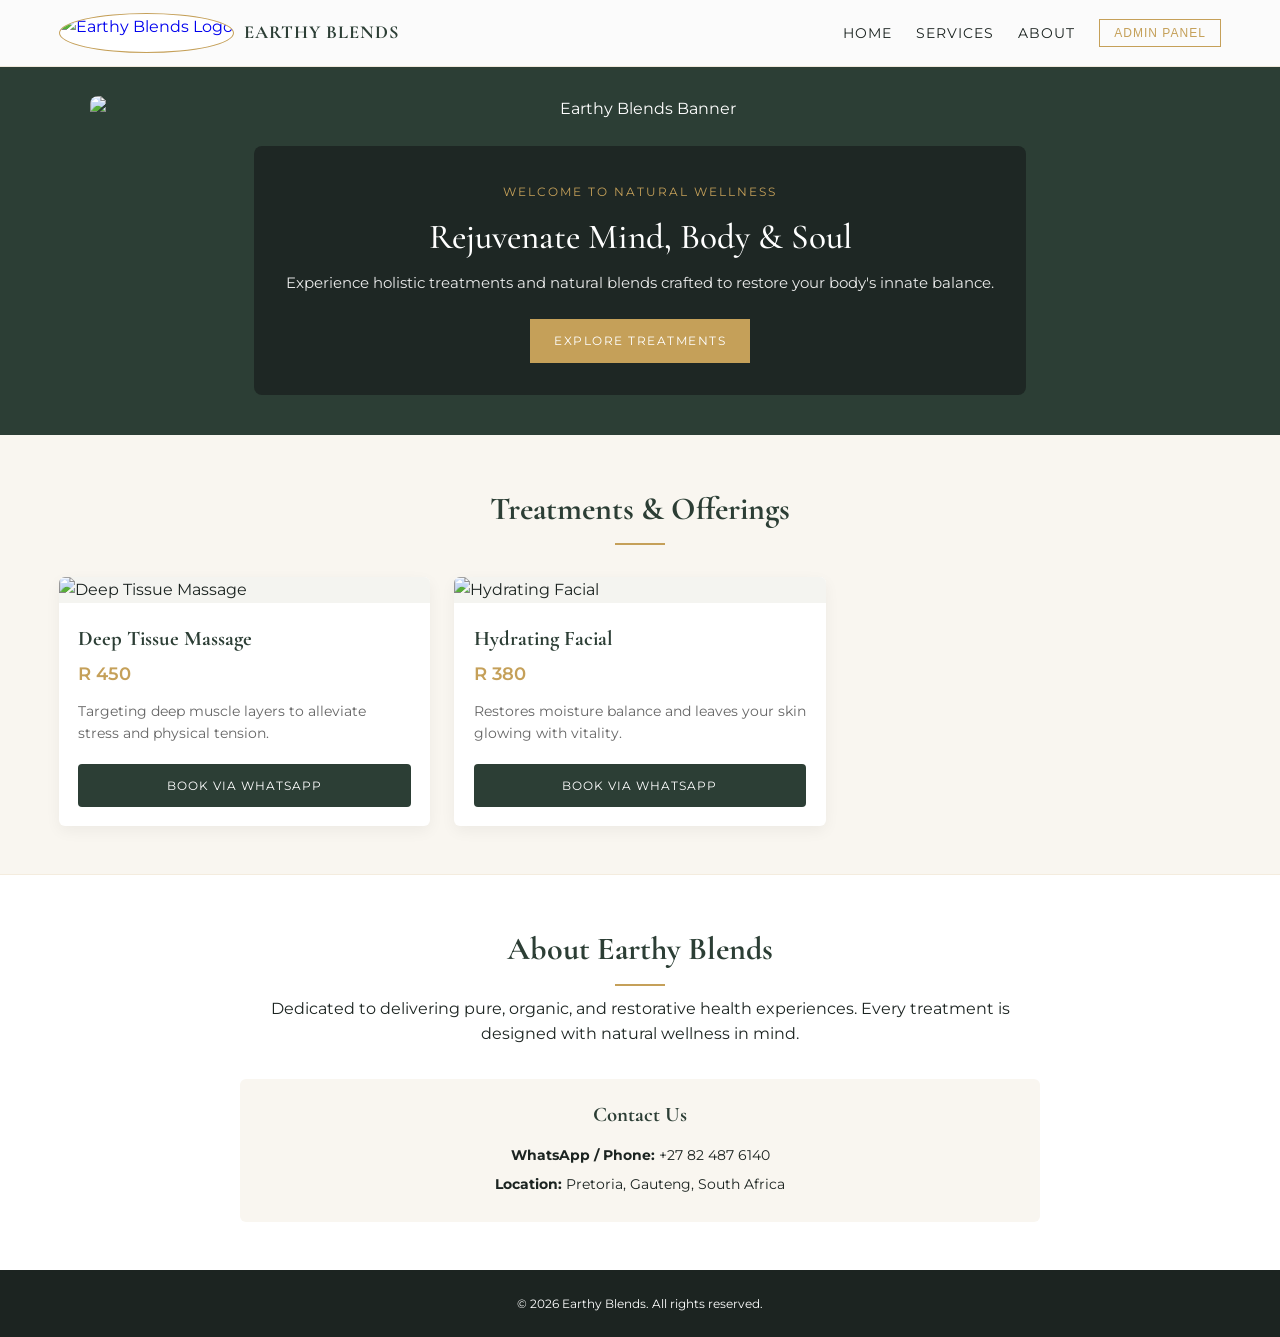
==== commit 80bee80d: "Add files via upload" ====
--- a/index.html
+++ b/index.html
@@ -1,13 +1,14 @@
+<!-- index.html -->
 <!DOCTYPE html>
 <html lang="en">
 <head>
   <meta charset="UTF-8">
   <meta name="viewport" content="width=device-width, initial-scale=1.0">
-  <title>Earthy Blends | Luxury Health & Beauty Salon</title>
+  <title>Earthy Blends</title>
+  <link rel="stylesheet" href="style.css">
   <link rel="preconnect" href="https://fonts.googleapis.com">
   <link rel="preconnect" href="https://fonts.gstatic.com" crossorigin>
-  <link href="https://fonts.googleapis.com/css2?family=Cormorant+Garamond:wght@400;500;600;700&family=Montserrat:wght@300;400;500;600&display=swap" rel="stylesheet">
-  <link rel="stylesheet" href="style.css">
+  <link href="https://fonts.googleapis.com/css2?family=Cormorant+Garamond:wght@500;700&family=Montserrat:wght@400;600&display=swap" rel="stylesheet">
 </head>
 <body>
 
@@ -15,150 +16,143 @@
   <nav class="navbar">
     <div class="nav-container">
       <a href="#home" class="brand-logo">
-        <img id="siteLogo" src="data:image/svg+xml;utf8,<svg xmlns='http://www.w3.org/2000/svg' width='100' height='100' viewBox='0 0 100 100'><text y='50%' x='50%' dominant-baseline='middle' text-anchor='middle' font-family='serif' font-size='40' fill='%232c3e35'>EB</text></svg>" alt="Earthy Blends Logo">
+        <img id="siteLogo" src="https://via.placeholder.com/150?text=Logo" alt="Earthy Blends Logo">
         <span class="brand-name">EARTHY BLENDS</span>
       </a>
-
-      <!-- Mobile Toggle Button -->
-      <button class="nav-toggle" id="navToggle" aria-label="toggle menu">
+      
+      <button class="nav-toggle" id="navToggle" aria-label="Toggle navigation">
         <span class="hamburger"></span>
       </button>
 
       <ul class="nav-links" id="navLinks">
         <li><a href="#home" onclick="closeMenu()">Home</a></li>
-        <li><a href="#services" onclick="closeMenu()">Services & Treatments</a></li>
-        <li><a href="#about" onclick="closeMenu()">About Us</a></li>
-        <li><a href="#contact" onclick="closeMenu()">Contact</a></li>
+        <li><a href="#services" onclick="closeMenu()">Services</a></li>
+        <li><a href="#about" onclick="closeMenu()">About</a></li>
         <li><button class="admin-btn" onclick="triggerAdminAccess(); closeMenu();">Admin Panel</button></li>
       </ul>
     </div>
   </nav>
 
-  <!-- Dynamic Hero Section -->
-  <header id="home" class="hero">
-    <div class="hero-overlay"></div>
+  <!-- Hero Section (Uncropped Inline Image Layout) -->
+  <section id="home" class="hero">
+    <div class="hero-img-container" id="heroImgContainer">
+      <!-- Uncropped banner dynamically loaded via JS -->
+    </div>
     <div class="hero-content">
-      <span class="subtitle">PURE ELEGANCE & WELLNESS</span>
-      <h1>Rejuvenate Your Body & Mind</h1>
-      <p>Experience South Africa’s finest organic health & beauty treatments crafted for modern luxury.</p>
+      <span class="subtitle">Welcome to Natural Wellness</span>
+      <h1>Rejuvenate Mind, Body & Soul</h1>
+      <p>Experience holistic treatments and natural blends crafted to restore your body's innate balance.</p>
       <a href="#services" class="cta-btn">Explore Treatments</a>
     </div>
-  </header>
+  </section>
 
   <!-- Services / Catalog Section -->
   <section id="services" class="services-section">
     <div class="section-title">
-      <h2>Treatments & Pricing</h2>
+      <h2>Treatments & Offerings</h2>
       <div class="divider"></div>
-      <p>Select a treatment to book directly via WhatsApp</p>
     </div>
-
     <div class="services-grid" id="servicesGrid">
-      <!-- Dynamic Services loaded from SQLite Database / LocalStorage -->
+      <!-- Service Cards dynamically rendered via JS -->
     </div>
   </section>
 
-  <!-- About / Contact Section -->
+  <!-- About & Contact Section -->
   <section id="about" class="about-section">
     <div class="about-container">
       <div class="about-text">
-        <h2>Sanctuary of Natural Beauty</h2>
+        <h2>About Earthy Blends</h2>
         <div class="divider"></div>
-        <p>At Earthy Blends, we combine modern wellness practices with high-grade organic products. Step into a world designed to restore balance, soothe your senses, and revitalize your skin.</p>
-        
-        <div class="contact-details" id="contact">
-          <h3>Visit Our Salon</h3>
-          <p><strong>Address:</strong> 856 Sobhuza St, Lynnville, Emalahleni, 1034</p>
-          <p><strong>Contact:</strong> 082 487 6140</p>
-          <p><strong>Hours:</strong> Mon - Sat: 08:30 - 17:30</p>
-        </div>
+        <p>Dedicated to delivering pure, organic, and restorative health experiences. Every treatment is designed with natural wellness in mind.</p>
+      </div>
+      <div class="contact-details">
+        <h3>Contact Us</h3>
+        <p><strong>WhatsApp / Phone:</strong> +27 82 487 6140</p>
+        <p><strong>Location:</strong> Pretoria, Gauteng, South Africa</p>
       </div>
     </div>
   </section>
 
   <!-- Footer -->
   <footer>
-    <p>&copy; 2026 Earthy Blends Health & Beauty Salon. All rights reserved.</p>
+    <p>&copy; 2026 Earthy Blends. All rights reserved.</p>
   </footer>
 
-  <!-- Admin Password Login Modal -->
+  <!-- Admin Login Modal -->
   <div id="loginModal" class="modal">
     <div class="modal-content auth-card">
       <span class="close-btn" onclick="closeLoginModal()">&times;</span>
-      <h2>Admin Authentication</h2>
-      <div class="divider"></div>
-      <form id="loginForm" onsubmit="handleLogin(event)">
+      <h2>Admin Login</h2>
+      <p class="section-desc">Enter admin credentials to manage content.</p>
+      <form onsubmit="handleLogin(event)">
         <div class="form-group">
-          <label for="adminPass">Enter Security Password:</label>
-          <input type="password" id="adminPass" placeholder="••••••••" required>
+          <label for="adminPass">Password</label>
+          <input type="password" id="adminPass" required placeholder="Enter password">
         </div>
-        <p id="loginError" class="error-msg"></p>
-        <button type="submit" class="cta-btn full-width">Unlock Admin Panel</button>
+        <div id="loginError" class="error-msg"></div>
+        <button type="submit" class="cta-btn full-width">Login</button>
       </form>
     </div>
   </div>
 
-  <!-- Admin Management Panel Modal -->
+  <!-- Admin Control Panel Modal -->
   <div id="adminModal" class="modal">
     <div class="modal-content">
       <span class="close-btn" onclick="closeAdminModal()">&times;</span>
       <div class="admin-header">
-        <h2>Salon Admin Management</h2>
-        <button class="logout-btn" onclick="logoutAdmin()">Lock / Exit</button>
-      </div>
-      <div class="divider"></div>
-
-      <!-- Password Change Section -->
-      <div class="admin-section">
-        <h3>Change Security Password</h3>
-        <input type="password" id="newAdminPassword" placeholder="New Password">
-        <button class="cta-btn full-width" onclick="updateAdminPassword()">Update Password</button>
+        <h2>Admin Panel</h2>
+        <button class="logout-btn" onclick="logoutAdmin()">Lock & Exit</button>
       </div>
 
-      <!-- Hero Image Customization -->
+      <!-- Add New Service Section -->
       <div class="admin-section">
-        <h3>Update Hero Cover Image</h3>
-        <p class="section-desc">Uploaded hero background image will be automatically resized to max 1200px width.</p>
-        <div class="drag-drop-area" id="heroDropArea">
-          <p>Drag & Drop cover background photo or tap to upload</p>
-          <input type="file" id="heroImageInput" accept="image/*" hidden>
-          <img id="heroPreview" class="preview-img resized-preview" alt="Hero Preview">
-        </div>
-        <button class="cta-btn full-width" onclick="saveHeroImage()">Save Cover Image</button>
-      </div>
+        <h3>Add New Treatment / Service</h3>
+        <form onsubmit="handleAddService(event)">
+          <input type="text" id="serviceTitle" placeholder="Treatment Title" required>
+          <input type="number" id="servicePrice" placeholder="Price (ZAR)" required>
+          <textarea id="serviceDesc" placeholder="Brief description..." rows="3" required></textarea>
 
-      <!-- Logo Customization -->
-      <div class="admin-section">
-        <h3>Update Salon Logo</h3>
-        <p class="section-desc">Logo will be automatically resized to 200x200px square.</p>
-        <input type="file" id="logoInput" accept="image/*">
-        <button class="cta-btn full-width" onclick="uploadLogo()">Save Logo</button>
-      </div>
-
-      <!-- Add/Edit Service -->
-      <div class="admin-section">
-        <h3>Add New Treatment (Auto-Resized Images)</h3>
-        <p class="section-desc">Treatment images are automatically resized & optimized to 600x400px before storing to database.</p>
-        <form id="addServiceForm" onsubmit="handleAddService(event)">
-          <input type="text" id="serviceTitle" placeholder="Treatment Name (e.g. Deep Tissue Massage)" required>
-          <input type="number" id="servicePrice" placeholder="Price (ZAR)" required>
-          <textarea id="serviceDesc" placeholder="Treatment Description" required></textarea>
-          
+          <label>Treatment Image (Drag & Drop or Click)</label>
           <div class="drag-drop-area" id="dropArea">
-            <p>Drag & Drop treatment photo here or tap to upload</p>
-            <input type="file" id="serviceImageInput" accept="image/*" hidden>
-            <img id="imagePreview" class="preview-img resized-preview" alt="Preview">
+            <p>Drag & Drop Image Here or Click to Browse</p>
+            <input type="file" id="serviceImageInput" accept="image/*" style="display:none">
+            <img id="imagePreview" class="preview-img" alt="Preview">
           </div>
 
-          <button type="submit" class="cta-btn full-width">Add Treatment to Database</button>
+          <button type="submit" class="cta-btn full-width">Add Service</button>
         </form>
       </div>
 
-      <!-- Current Services List -->
+      <!-- Hero Banner Image Manager -->
       <div class="admin-section">
-        <h3>Manage Existing Treatments</h3>
+        <h3>Update Hero Banner Image</h3>
+        <div class="drag-drop-area" id="heroDropArea">
+          <p>Drag & Drop Hero Banner Image Here or Click to Browse</p>
+          <input type="file" id="heroImageInput" accept="image/*" style="display:none">
+          <img id="heroPreview" class="preview-img" alt="Hero Preview">
+        </div>
+        <button onclick="saveHeroImage()" class="cta-btn full-width">Save Hero Banner Image</button>
+      </div>
+
+      <!-- Logo Manager -->
+      <div class="admin-section">
+        <h3>Update Brand Logo</h3>
+        <input type="file" id="logoInput" accept="image/*">
+        <button onclick="uploadLogo()" class="cta-btn full-width" style="margin-top:8px;">Upload New Logo</button>
+      </div>
+
+      <!-- Change Password -->
+      <div class="admin-section">
+        <h3>Change Admin Password</h3>
+        <input type="password" id="newAdminPassword" placeholder="New Password">
+        <button onclick="updateAdminPassword()" class="cta-btn full-width">Update Password</button>
+      </div>
+
+      <!-- Manage Existing Services -->
+      <div class="admin-section">
+        <h3>Manage Current Services</h3>
         <div id="adminServicesList" class="admin-services-list">
-          <!-- Populated by JS -->
+          <!-- Dynamically listed services with delete buttons -->
         </div>
       </div>
     </div>
--- a/style.css
+++ b/style.css
@@ -1,3 +1,4 @@
+/* style.css */
 :root {
   --primary-green: #2C3E35;
   --accent-gold: #C5A059;
@@ -52,10 +53,12 @@
 }
 
 .brand-logo img {
-  width: 40px;
+  width: auto;
   height: 40px;
+  max-width: 100%;
+  object-fit: contain;
   border-radius: 50%;
-  object-fit: cover;
+  background-color: var(--white);
   border: 1px solid var(--accent-gold);
 }
 
@@ -67,7 +70,6 @@
   color: var(--primary-green);
 }
 
-/* Mobile Nav Drawer */
 .nav-links {
   display: flex;
   list-style: none;
@@ -105,7 +107,6 @@
   color: var(--white);
 }
 
-/* Hamburger Toggle Button */
 .nav-toggle {
   display: none;
   background: transparent;
@@ -136,23 +137,38 @@
 .hamburger::before { top: -7px; }
 .hamburger::after { top: 7px; }
 
-/* Dynamic Hero Cover */
+/* Hero Section (Uncropped Flex Layout) */
 .hero {
-  min-height: 75vh;
-  padding: 6rem 1.2rem 3rem;
-  background-position: center;
-  background-size: cover;
-  background-repeat: no-repeat;
-  display: flex;
-  align-items: center;
-  justify-content: center;
+  width: 100%;
+  height: auto;
+  padding: 6rem 1rem 2.5rem;
+  background-color: var(--primary-green);
+  display: flex;
+  flex-direction: column;
+  align-items: center;
   text-align: center;
   color: var(--white);
-  transition: background-image 0.5s ease-in-out;
+}
+
+.hero-img-container {
+  width: 100%;
+  max-width: 1100px;
+  margin-bottom: 1.5rem;
+}
+
+.hero-banner-img {
+  width: 100%;
+  height: auto;
+  display: block;
+  border-radius: 8px;
+  object-fit: contain;
 }
 
 .hero-content {
   max-width: 800px;
+  background: rgba(28, 36, 33, 0.85);
+  padding: 2rem;
+  border-radius: 8px;
 }
 
 .hero .subtitle {
@@ -230,7 +246,7 @@
   gap: 1.5rem;
 }
 
-/* Uniform Resized Treatment Cards */
+/* Dynamic Uncropped Service Cards */
 .card {
   background: var(--white);
   border-radius: 6px;
@@ -240,11 +256,20 @@
   flex-direction: column;
 }
 
+.card-img-wrapper {
+  width: 100%;
+  height: auto;
+  background: #f4f4f0;
+  padding: 0;
+  overflow: visible;
+}
+
 .card-img {
   width: 100%;
-  height: 200px;
-  object-fit: cover; /* Guarantees resized uniform dimensions */
-  background-color: #f0f0f0;
+  height: auto;
+  max-height: none;
+  display: block;
+  object-fit: contain;
 }
 
 .card-body {
@@ -331,7 +356,7 @@
   margin-bottom: 0.4rem;
 }
 
-/* Modal */
+/* Modals */
 .modal {
   display: none;
   position: fixed;
@@ -443,7 +468,7 @@
   max-height: 120px;
   margin: 10px auto 0;
   display: none;
-  object-fit: cover;
+  object-fit: contain;
   border-radius: 4px;
 }
 
@@ -457,11 +482,12 @@
 }
 
 .admin-item img {
-  width: 45px;
-  height: 45px;
-  object-fit: cover;
+  width: 50px;
+  height: auto;
+  object-fit: contain;
   border-radius: 4px;
   margin-right: 10px;
+  background: #f0f0f0;
 }
 
 .admin-info {
@@ -487,7 +513,6 @@
   font-size: 0.75rem;
 }
 
-/* Mobile Media Queries */
 @media (max-width: 768px) {
   .nav-toggle {
     display: block;
@@ -528,7 +553,7 @@
   }
 
   .hero h1 {
-    font-size: 2rem;
+    font-size: 1.8rem;
   }
 
   .services-grid {
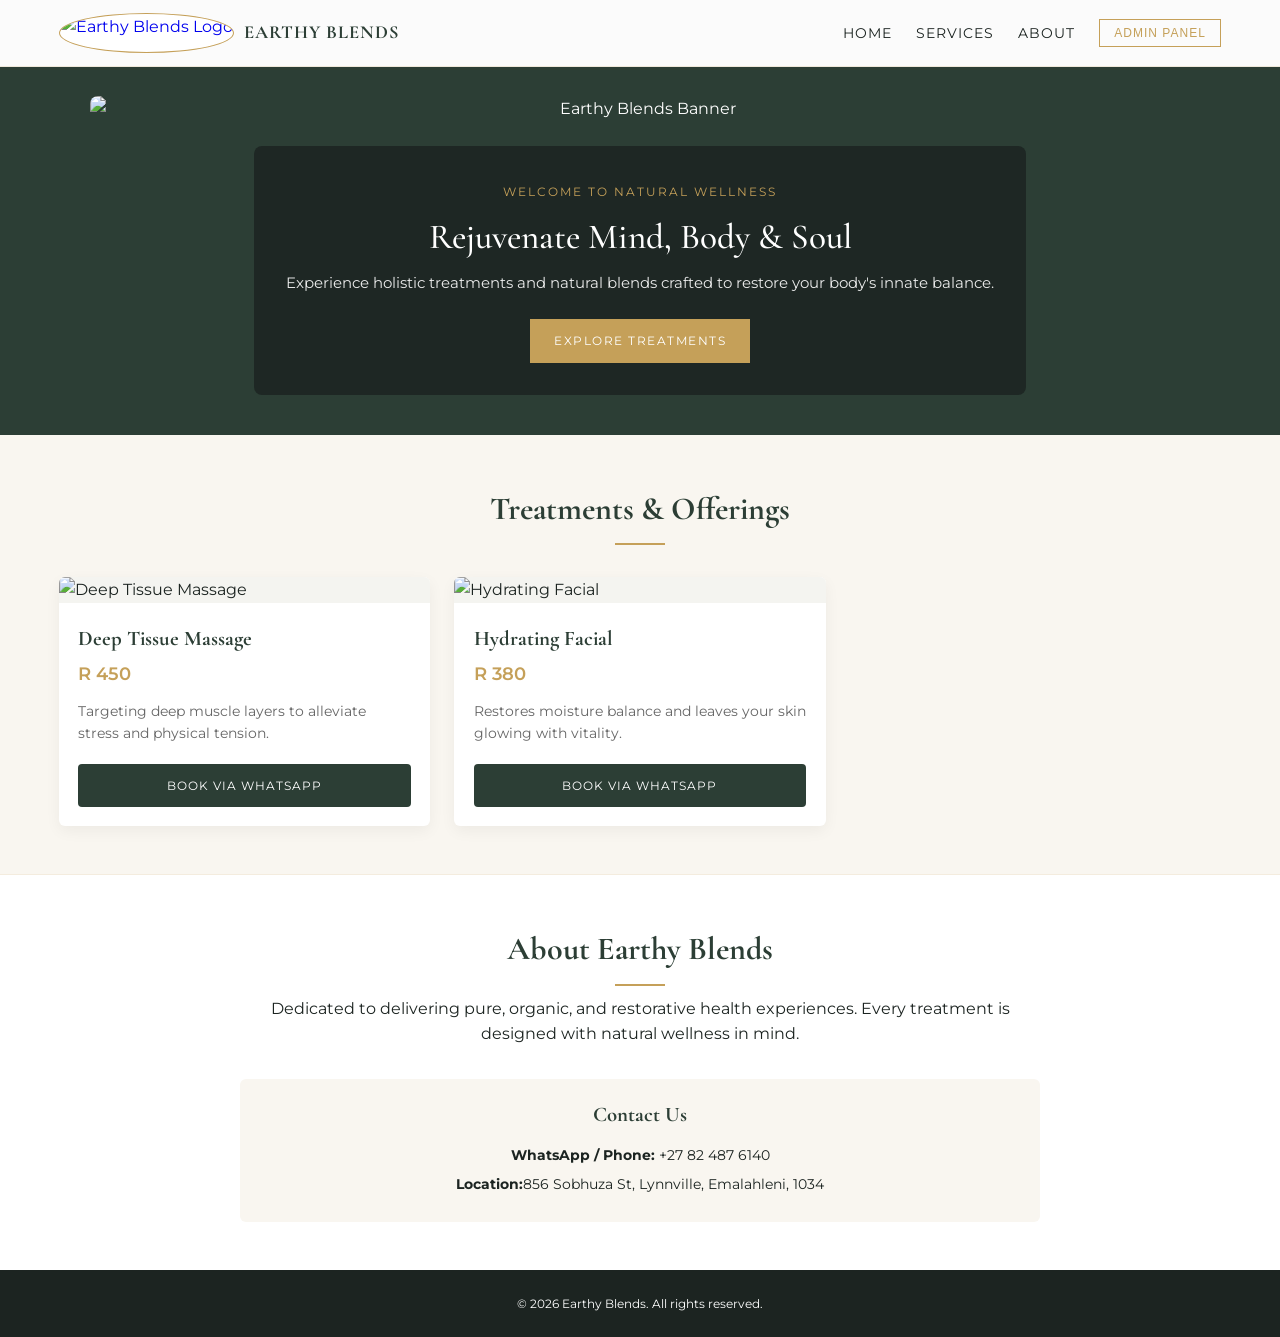
==== commit 2157aa0f: "index.html" ====
--- a/index.html
+++ b/index.html
@@ -68,7 +68,7 @@
       <div class="contact-details">
         <h3>Contact Us</h3>
         <p><strong>WhatsApp / Phone:</strong> +27 82 487 6140</p>
-        <p><strong>Location:</strong> Pretoria, Gauteng, South Africa</p>
+        <p><strong>Location:</strong>856 Sobhuza St, Lynnville, Emalahleni, 1034</p>
       </div>
     </div>
   </section>
@@ -160,4 +160,4 @@
 
   <script src="script.js"></script>
 </body>
-</html>+</html>
